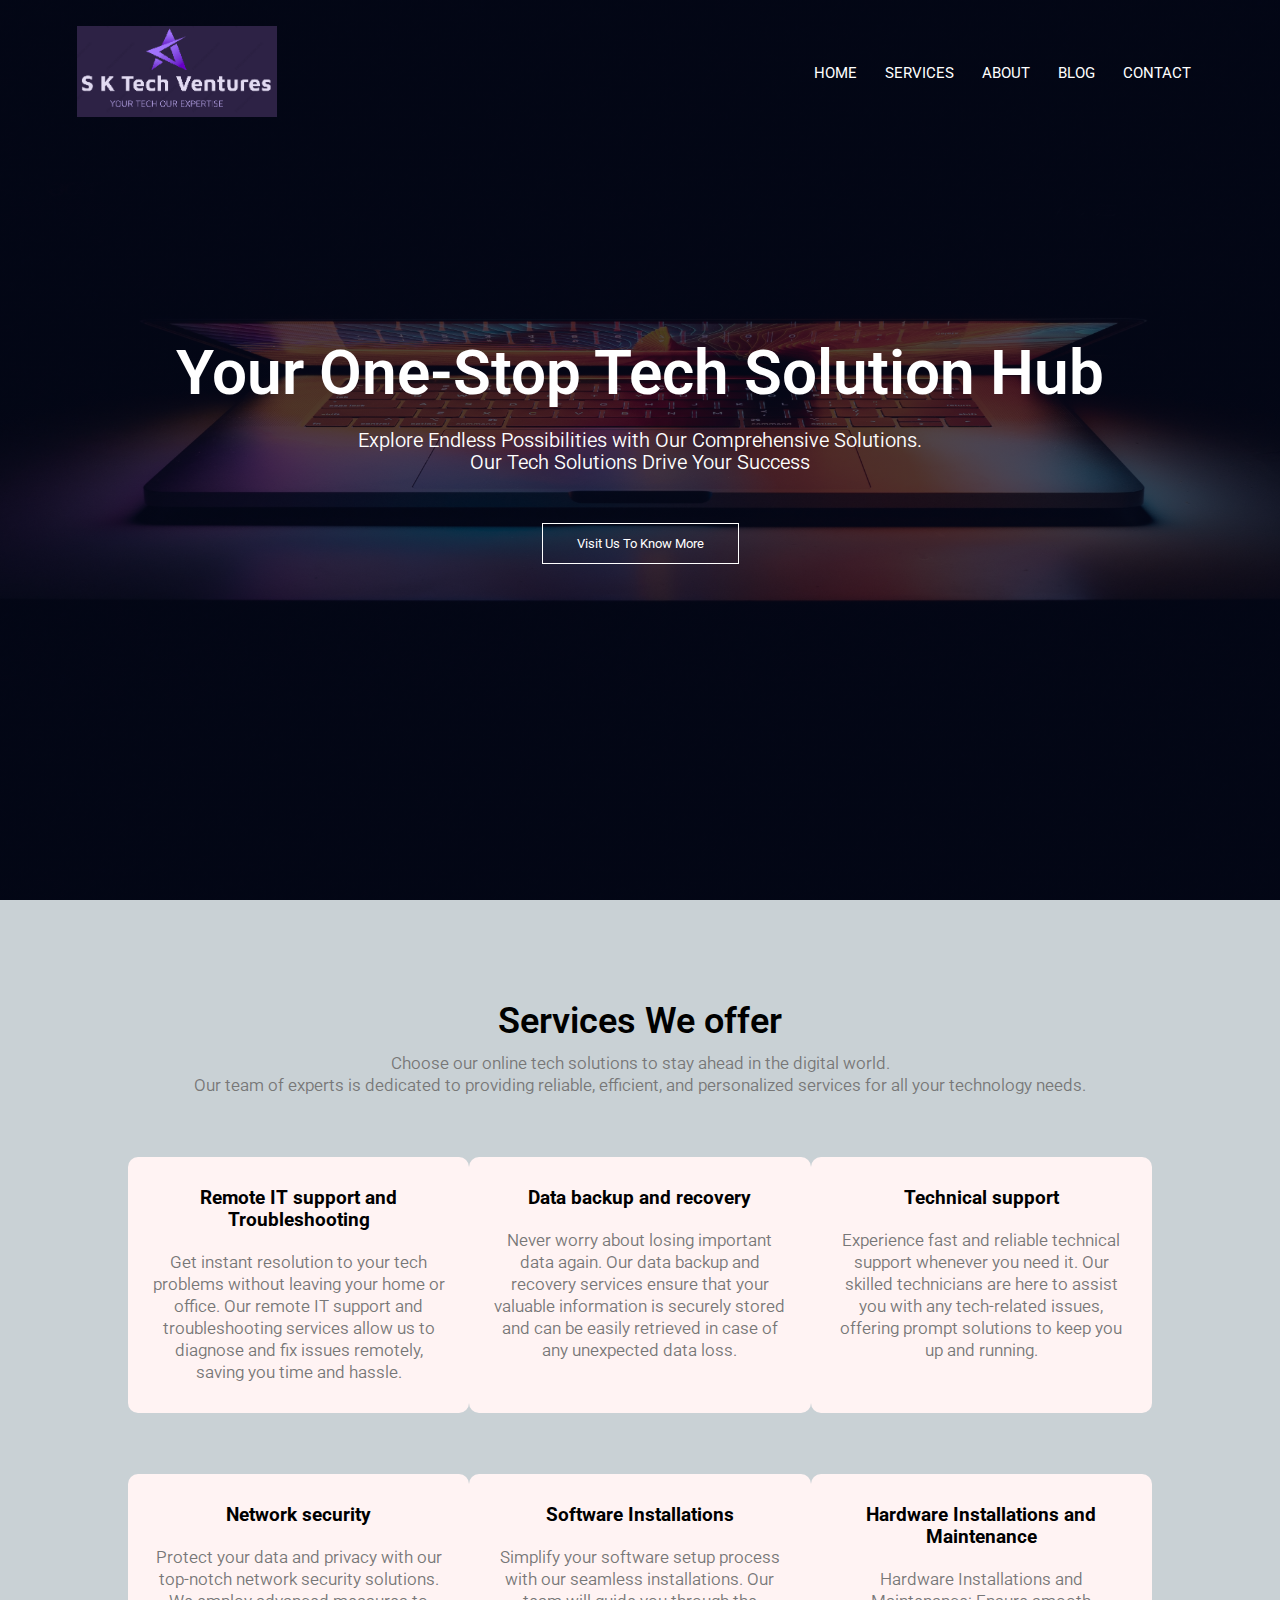
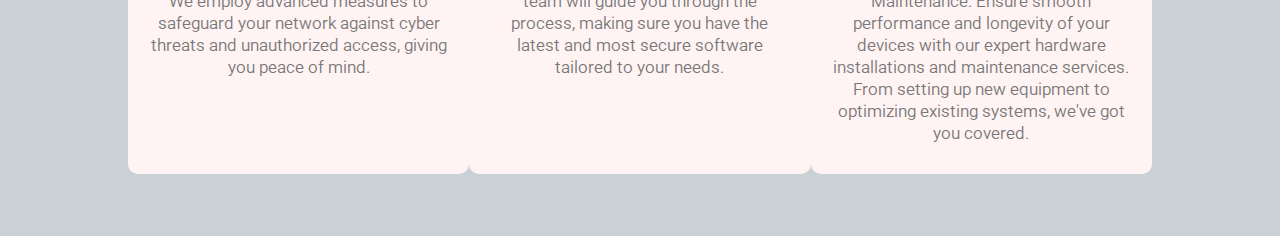
==== index.html @ fed95b03 "edited css" ====
<!DOCTYPE html>
<html lang="en">
<head>
    <meta charset="UTF-8">
    <meta name="viewport" content="width=device-width, initial-scale=1.0">
    <title>S K Tech Ventures</title>
    <link rel="stylesheet" href="style.css">
    <link rel="preconnect" href="https://fonts.googleapis.com">
    <link rel="preconnect" href="https://fonts.gstatic.com" crossorigin>
    <link href="https://fonts.googleapis.com/css2?family=Poppins:wght@100;200;300;600;700&display=swap" rel="stylesheet">
    <link rel="stylesheet" href="https://cdnjs.cloudflare.com/ajax/libs/font-awesome/6.0.0/css/all.min.css"
    integrity="sha512-9usAa10IRO0HhonpyAIVpjrylPvoDwiPUiKdWk5t3PyolY1cOd4DSE0Ga+ri4AuTroPR5aQvXU9xC6qOPnzFeg=="
    crossorigin="anonymous" referrerpolicy="no-referrer" />
    
    <link rel="preconnect" href="https://fonts.googleapis.com">
<link rel="preconnect" href="https://fonts.gstatic.com" crossorigin>
<link href="https://fonts.googleapis.com/css2?family=Poppins:wght@200;300;400;600;700&family=Roboto:wght@300;400;500;700&display=swap" rel="stylesheet">
</head>
<body>
    
<section class="header">
    <nav>
        <a href=""> <img src="images/sktechlog2.png" alt=""></a>
        <div class="nav-links" id="nav-link">
            <i class="fas fa-times" onclick="hideMenu()"></i>
            <ul>
                <li><a href="index.html">HOME</a></li>
                <li><a href="services.html">SERVICES</a></li>
                <li><a href="about.html">ABOUT</a></li>
                <li><a href="blog.html">BLOG</a></li>
                <li><a href="contact.html">CONTACT</a></li> 
            </ul> 
        </div>
        <i class="fas fa-bars" onclick="showMenu()"></i>
    </nav>
<div class="text-box">
    <h1>Your One-Stop Tech Solution Hub</h1>
    <p>Explore Endless Possibilities with Our Comprehensive Solutions.<br> Our Tech Solutions Drive Your Success
    </p>
    <a href="" class="hero-btn">Visit Us To Know More</a>
</div>
</section>
<!------Services-------->
<section class="services">
    <h1>Services We offer</h1>
    <p>Choose our online tech solutions to stay ahead in the digital world.<br> Our team of experts is dedicated to providing reliable, efficient, and personalized services for all your technology needs. </p>
    <div class="row">
        <div class="services-col">
            <h3>Remote IT support and Troubleshooting</h3>
          <p>Get instant resolution to your tech problems without leaving your home or office. Our remote IT support and troubleshooting services allow us to diagnose and fix issues remotely, saving you time and hassle.</p>
        </div>
        <div class="services-col">
        <h3>Data backup and recovery</h3>
          <p>Never worry about losing important data again. Our data backup and recovery services ensure that your valuable information is securely stored and can be easily retrieved in case of any unexpected data loss.</p>
        </div>
        <div class="services-col">
            <h3> Technical support</h3>
          <p>Experience fast and reliable technical support whenever you need it. Our skilled technicians are here to assist you with any tech-related issues, offering prompt solutions to keep you up and running.</p>
        </div>
    </div>
    <div class="row">
        <div class="services-col">
            <h3> Network security </h3>
          <p>Protect your data and privacy with our top-notch network security solutions. We employ advanced measures to safeguard your network against cyber threats and unauthorized access, giving you peace of mind.</p>
        </div>
        <div class="services-col">
            <h3>Software Installations</h3>
          <p>Simplify your software setup process with our seamless installations. Our team will guide you through the process, making sure you have the latest and most secure software tailored to your needs.</p>
        </div>
        <div class="services-col">
            <h3> Hardware Installations and Maintenance</h3>
          <p>Hardware Installations and Maintenance: Ensure smooth performance and longevity of your devices with our expert hardware installations and maintenance services. From setting up new equipment to optimizing existing systems, we've got you covered.</p>
        </div>
    </div>
 

</section>



<!---------------- script ----------->
 <script>
    var navLink = document.getElementById('nav-link'); // Update ID to "nav-link"
    function showMenu() {
        if (navLink) {
            navLink.style.right = "0";
        }
    }
    
    function hideMenu() {
        if (navLink) {
            navLink.style.right = "-200px";
        }
    }
</script>
</body>
</html>
---- style.css ----
* {
    margin: 0;
    padding: 0;
    font-family: 'Roboto', sans-serif;
}
.header{
    min-height: 100vh;
    width: 100%;
    background-image: linear-gradient(rgba(4, 9, 30, 0.7), rgba(4, 9, 30, 0.7)), url(images/banner.jpg);
    background-size: cover;
    background-position: center;
    position: relative;
}
nav {
    display: flex;
    padding: 2% 6%;
    justify-content: space-between;
    align-items: center;
}
nav img{
    width: 200px;
}
.nav-links{
    flex: 1;
    text-align: right;
}
.nav-links ul li{
list-style: none;
display: inline-block;
padding: 8px 12px;
position: relative;
}
.nav-links ul li a{
    color: #fff;
    text-decoration: none;
    font-size: 15px;
}
.nav-links ul li::after{
    content: '';
    width: 0%;
    height: 2px;
    background: #f44336;
    display: block;
    margin: auto;
    transition: 0.5s;
}
.nav-links ul li:hover::after{
    width: 100%;
}
.text-box {
    width: 90%;
    color: #fff;
    position: absolute;
    top: 50%;
    left: 50%;
    transform: translate(-50%, -50%);
    text-align: center;
}

.text-box h1 {
    font-size: 62px; /* Add 'size' after 'font' */
}

.text-box p {
    margin: 10px 0 40px;
    font-size: 20px;
    color: #fff;
}
.hero-btn{
    display: inline-block;
    text-decoration: none;
    color: #fff;
    position: relative;
    border: 1px solid #fff;
    padding: 12px 34px;
    font-size: 13px;
    background: transparent;
    cursor: pointer;
}
.hero-btn:hover{
    border: 1px solid #f44336;
    background: #f44336;
    transition: 1s;
}
nav .fas{
    display: none;
}
/* Normal styles for h1 (outside media query) */
.text-box h1 {
    font-size: 62px;
}

/* Media query for smaller screens */
@media (max-width: 700px) {
    /* Increase the specificity of the selector */
    .text-box h1 {
        font-size: 25px; /* Set the font size for smaller screens */
    }

    .nav-links ul li {
        display: block;
    }

    .nav-links {
        position: fixed;
        background: #f44336;
        height: 100vh;
        width: 200px;
        top: 0;
        right: -200px;
        text-align: left;
        z-index: 2;
        transition: 1s;
    }

    nav .fas {
        display: block;
        color: #fff;
        margin: 10px;
        font-size: 22px;
        cursor: pointer;
    }

    .nav-links ul {
        padding: 30px;
    }
}
/*----Services----*/
body {
    background-color: #C9D1D5;
    }
.services{
    width: 80%;
    margin:auto;
    text-align: center;
    padding-top: 100px;
 }
 h1{
    font-size: 36px;
    font-weight: 600;
}

p{
    color: #777;
    font-size: 17px;
    font-weight: 350;
    line-height: 22px;
    padding: 10px;
}
.row{
    margin-top: 5%;
    margin-bottom: 5%;
    display: flex;
    justify-content: space-between;
    /* justify-content: space-evenly; */
}
.services-col{
    flex-basis: 31%;
    background: #fff3f3;
    border-radius: 10px;
    margin-bottom: 10px;
    padding: 20px 12px;
    box-sizing: borderbox;
    transition: 0.5s;
    justify-content: space-between;
}
h3{
    text-align: center;
    font-weight: 700;
    margin: 10px 0;
}
.services-col:hover{
    box-shadow: 0 0 20px rgba(0,0,0,0.2);
}
@media(max-width: 700px){
    .row{
        flex-direction: column;
    }

}
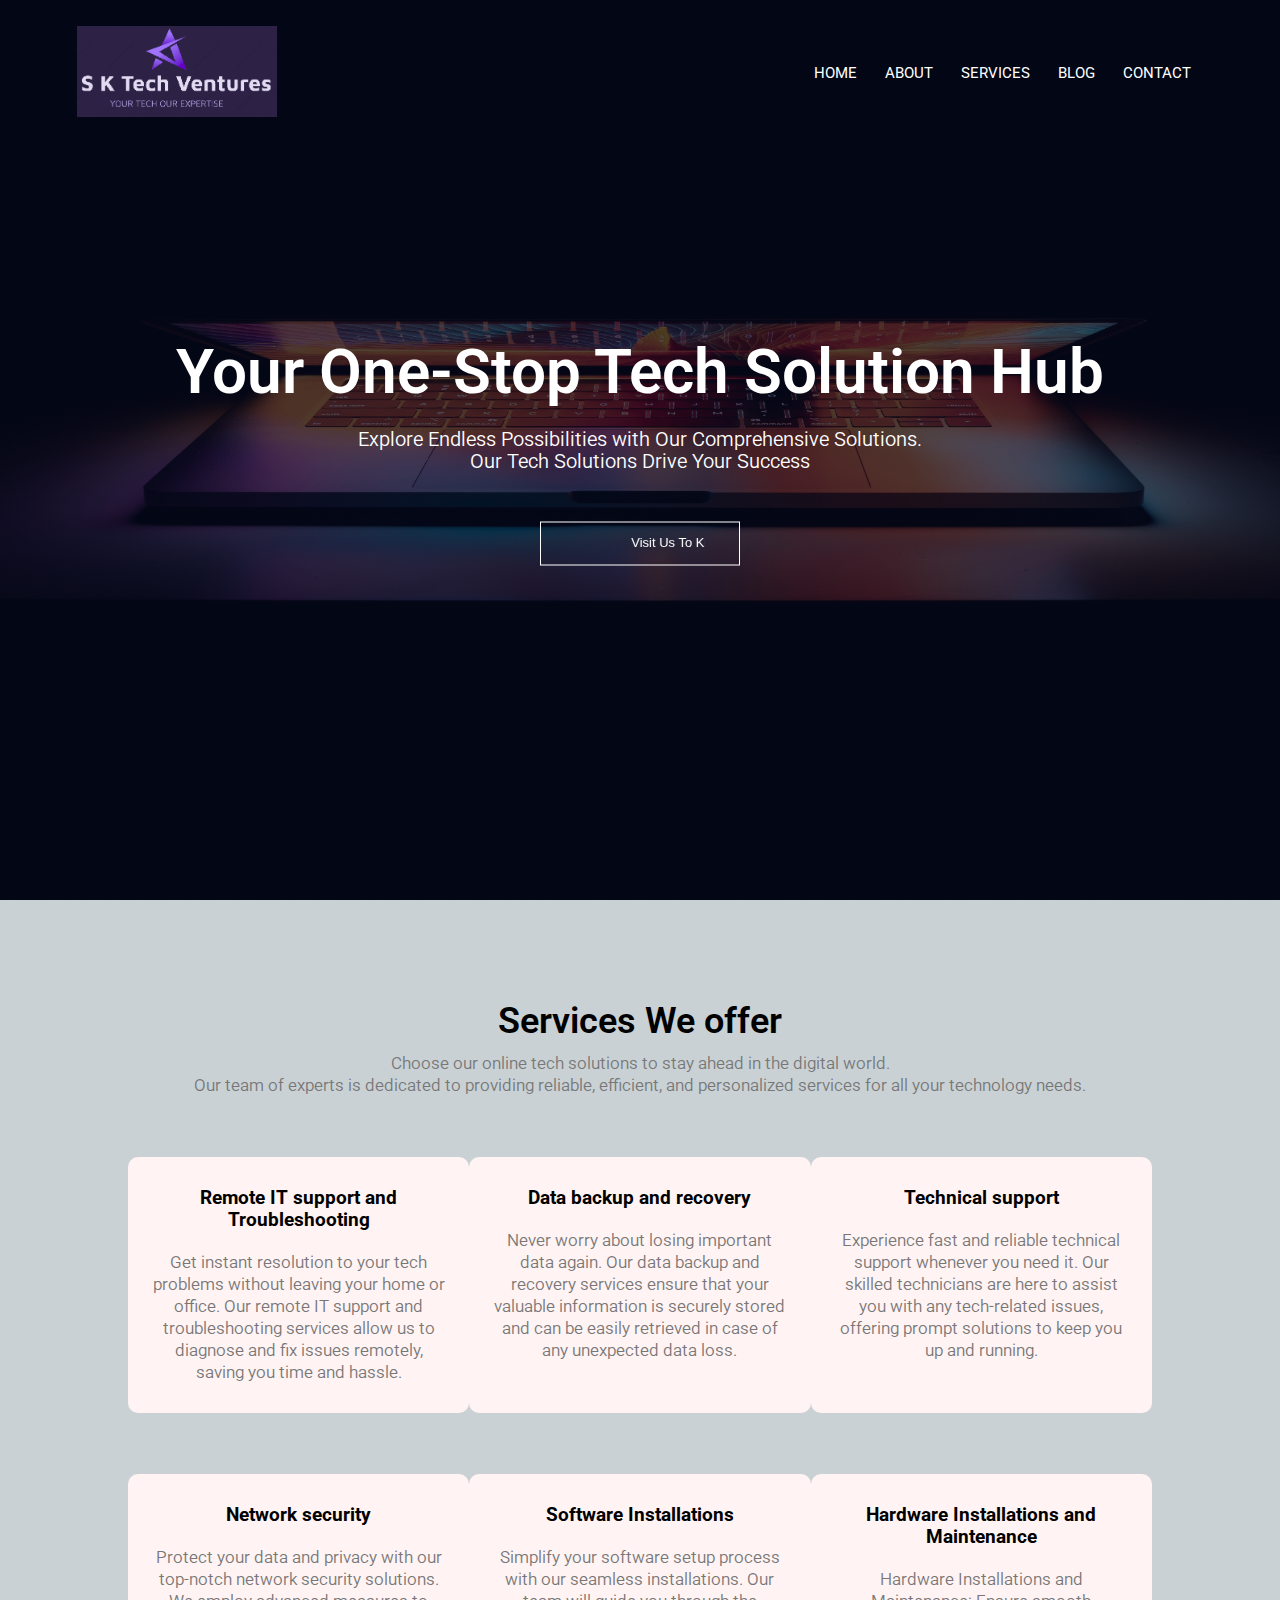
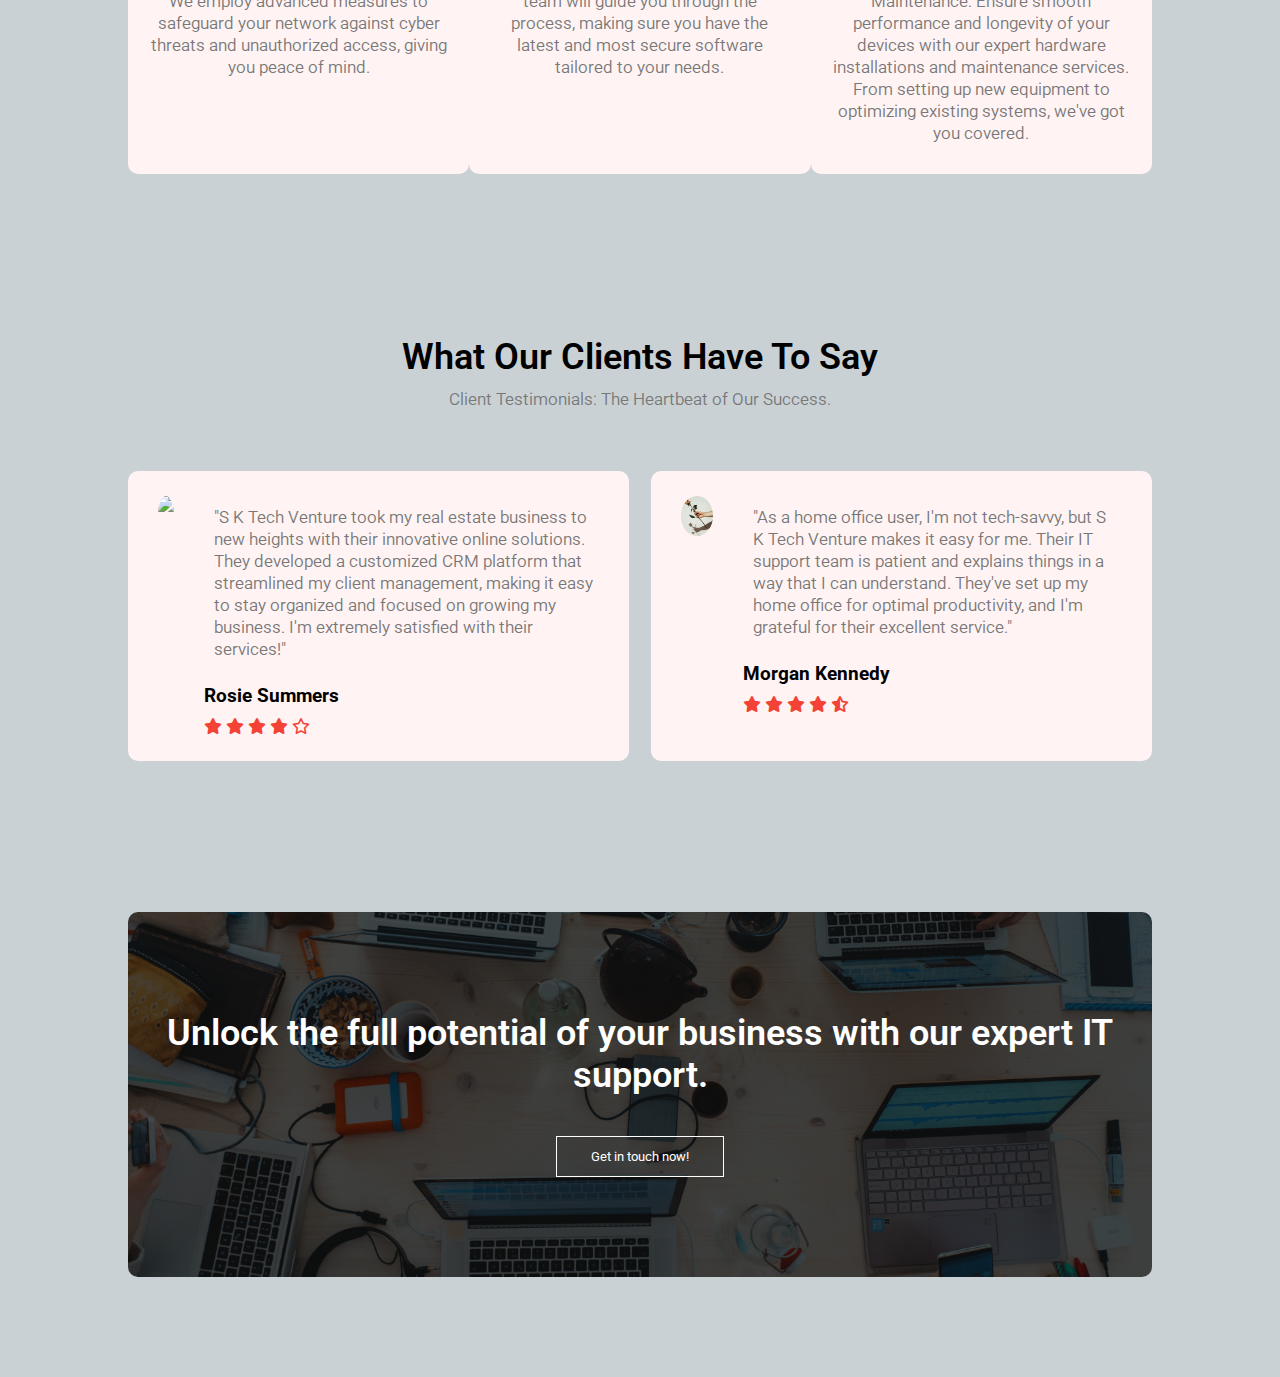
==== commit a7cd0433: "service updated" ====
--- a/index.html
+++ b/index.html
@@ -25,8 +25,8 @@
             <i class="fas fa-times" onclick="hideMenu()"></i>
             <ul>
                 <li><a href="index.html">HOME</a></li>
+                <li><a href="about.html">ABOUT</a></li>
                 <li><a href="services.html">SERVICES</a></li>
-                <li><a href="about.html">ABOUT</a></li>
                 <li><a href="blog.html">BLOG</a></li>
                 <li><a href="contact.html">CONTACT</a></li> 
             </ul> 
@@ -37,7 +37,7 @@
     <h1>Your One-Stop Tech Solution Hub</h1>
     <p>Explore Endless Possibilities with Our Comprehensive Solutions.<br> Our Tech Solutions Drive Your Success
     </p>
-    <a href="" class="hero-btn">Visit Us To Know More</a>
+    <a href="" class="hero-btn"><marquee class="blink">Visit Us To Know More</marquee></a>
 </div>
 </section>
 <!------Services-------->
@@ -76,6 +76,44 @@
 
 </section>
 
+<!------------ testimonials --------->
+<section class="testimonials">
+    <h1>What Our Clients Have To Say</h1>
+    <p>Client Testimonials: The Heartbeat of Our Success.</p>
+
+    <div class="row">
+        <div class="testimonial-col">
+            <img src="images/user1.jpg">
+            <div>
+                <p>"S K Tech Venture took my real estate business to new heights with their innovative online solutions. They developed a customized CRM platform that streamlined my client management, making it easy to stay organized and focused on growing my business. I'm extremely satisfied with their services!"</p>
+                <h3>Rosie Summers</h3>
+                <i class="fa-solid fa-star"></i>
+                <i class="fa-solid fa-star"></i>
+                <i class="fa-solid fa-star"></i>
+                <i class="fa-solid fa-star"></i>
+                <i class="fa-regular fa-star"></i>
+            </div>
+        </div>
+        <div class="testimonial-col">
+            <img src="images/user2.jpg">
+            <div>
+                <p>"As a home office user, I'm not tech-savvy, but S K Tech Venture makes it easy for me. Their IT support team is patient and explains things in a way that I can understand. They've set up my home office for optimal productivity, and I'm grateful for their excellent service."</p>
+                <h3>Morgan Kennedy</h3>
+                <i class="fa-solid fa-star"></i>
+                <i class="fa-solid fa-star"></i>
+                <i class="fa-solid fa-star"></i>
+                <i class="fa-solid fa-star"></i>
+                <i class="fa-solid fa-star-half-stroke"></i>
+            </div>
+        </div>
+    </div>
+</section>
+<!-------- call to action ----->
+
+<section class="cta">
+    <h1>Unlock the full potential of your business with our expert IT support.</h1>
+    <a href="" class="hero-btn">Get in touch now!</a>
+</section>
 
 
 <!---------------- script ----------->
--- a/style.css
+++ b/style.css
@@ -66,6 +66,16 @@
     font-size: 20px;
     color: #fff;
 }
+.blink {
+            animation: blinker 1.5s linear infinite;
+            color: #fff;
+            font-family: sans-serif;
+            }
+            @keyframes blinker {
+                50% {
+                    opacity: 0;
+                }
+            }
 .hero-btn{
     display: inline-block;
     text-decoration: none;
@@ -179,13 +189,66 @@
 
 }
 
-
-
-
-
-
-
-
-
-
-
+/*-------- testimonials -------*/
+
+.testimonials{
+    width: 80%;
+    margin: auto;
+    padding-top: 100px;
+    text-align: center;
+}
+.testimonial-col{
+    flex-basis: 44%;
+    border-radius: 10px;
+    margin-bottom: 5%;
+    text-align: left;
+    background: #fff3f3;
+    padding: 25px;
+    cursor: pointer;
+    display: flex;
+}
+.testimonial-col img{
+    height: 40px;
+    margin-left: 5px;
+    margin-right: 30px;
+    border-radius: 50%;
+}
+.testimonial-col h3{
+    margin-top: 15px;
+    text-align: left;
+}
+.testimonial-col .fa-solid{
+    color: #f44336;
+}
+.testimonial-col .fa-regular{
+    color: #f44336;
+}
+@media(max-width:700px){
+    .testimonial-col img{
+        margin-left: 0px;
+        margin-right: 15px;
+    }
+}
+.cta{
+    margin: 100px auto;
+    width: 80%;
+    background-image: linear-gradient(rgba(0, 0, 0, 0.7),rgba(0, 0, 0, 0.7)),url(images/banner2.jpg);
+    background-position: center;
+    background-size: cover;
+    border-radius: 10px;
+    text-align: center;
+    padding: 100px 0;
+}
+.cta h1{
+    color: #fff;
+    margin-bottom: 40px;
+    padding: 0;
+}
+@media(max-width:700px){
+    .cta h1{
+        font-size: 24px;
+    }
+}
+
+
+
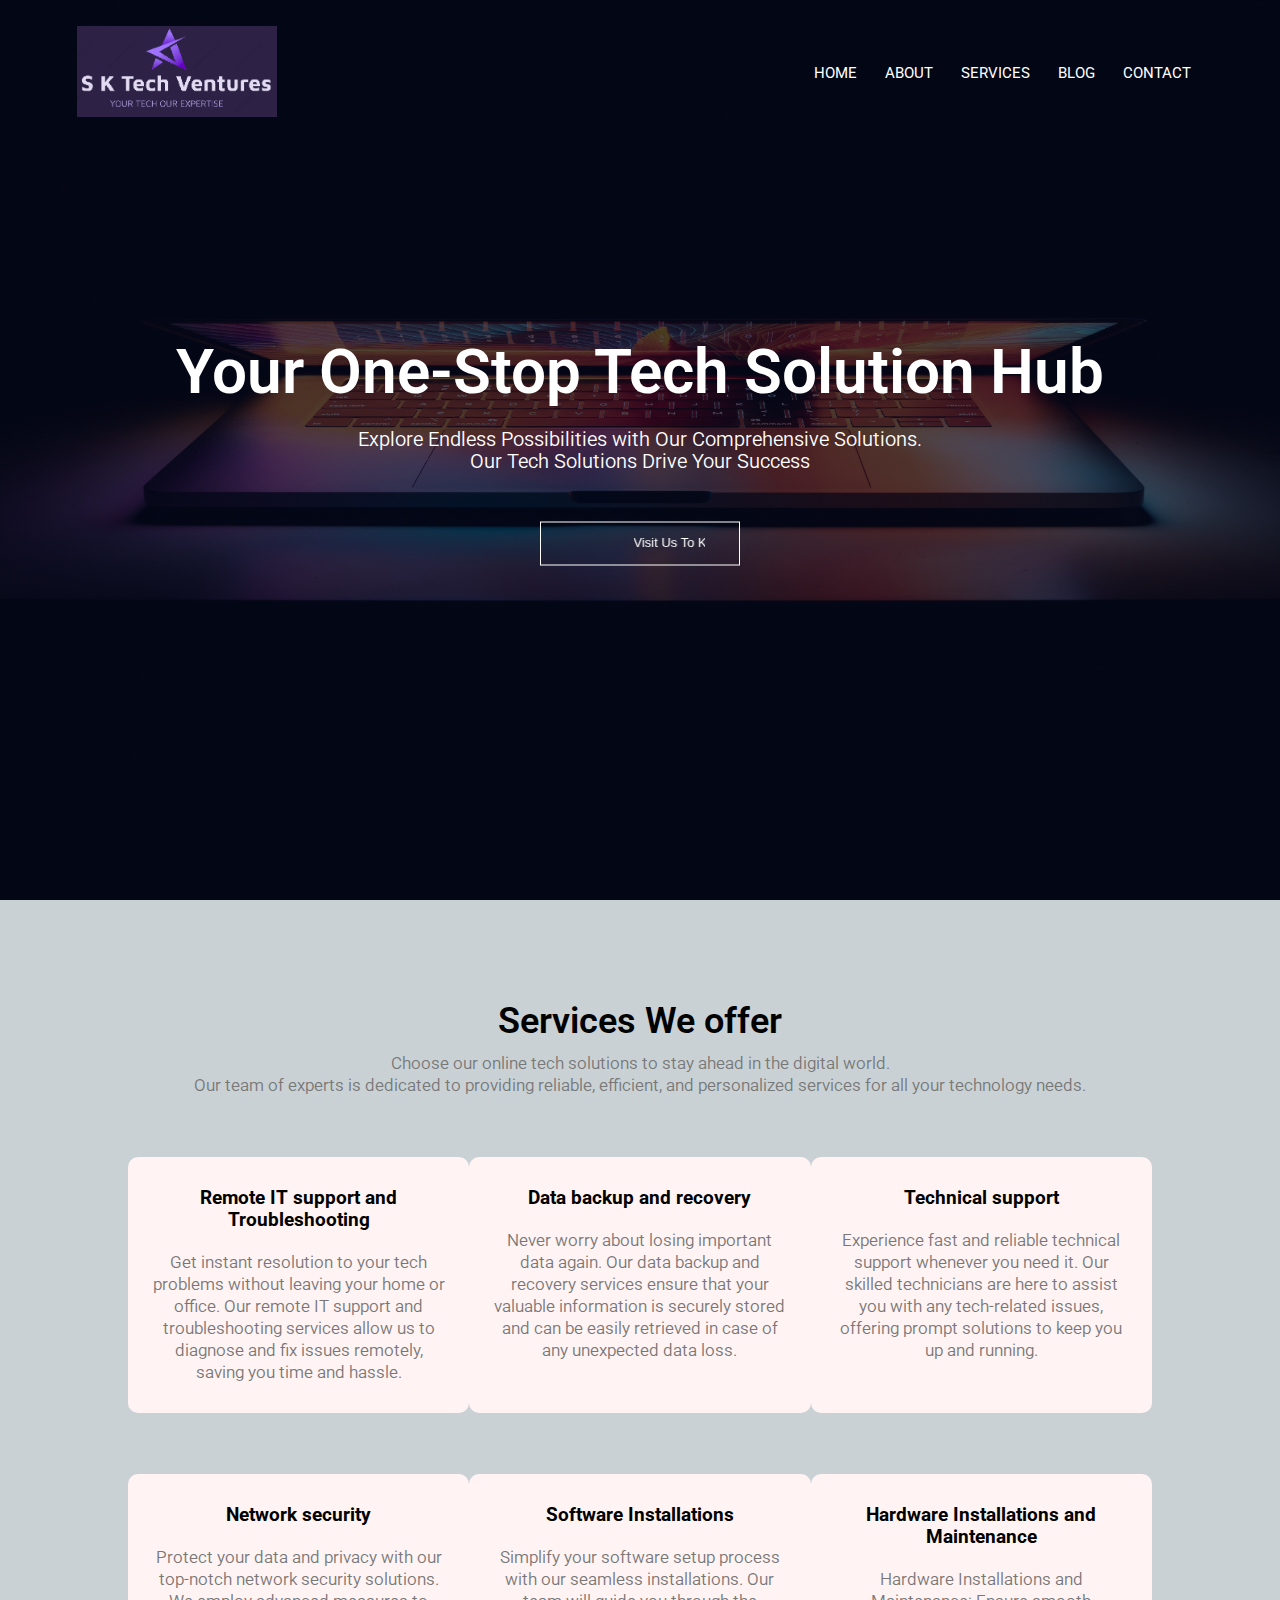
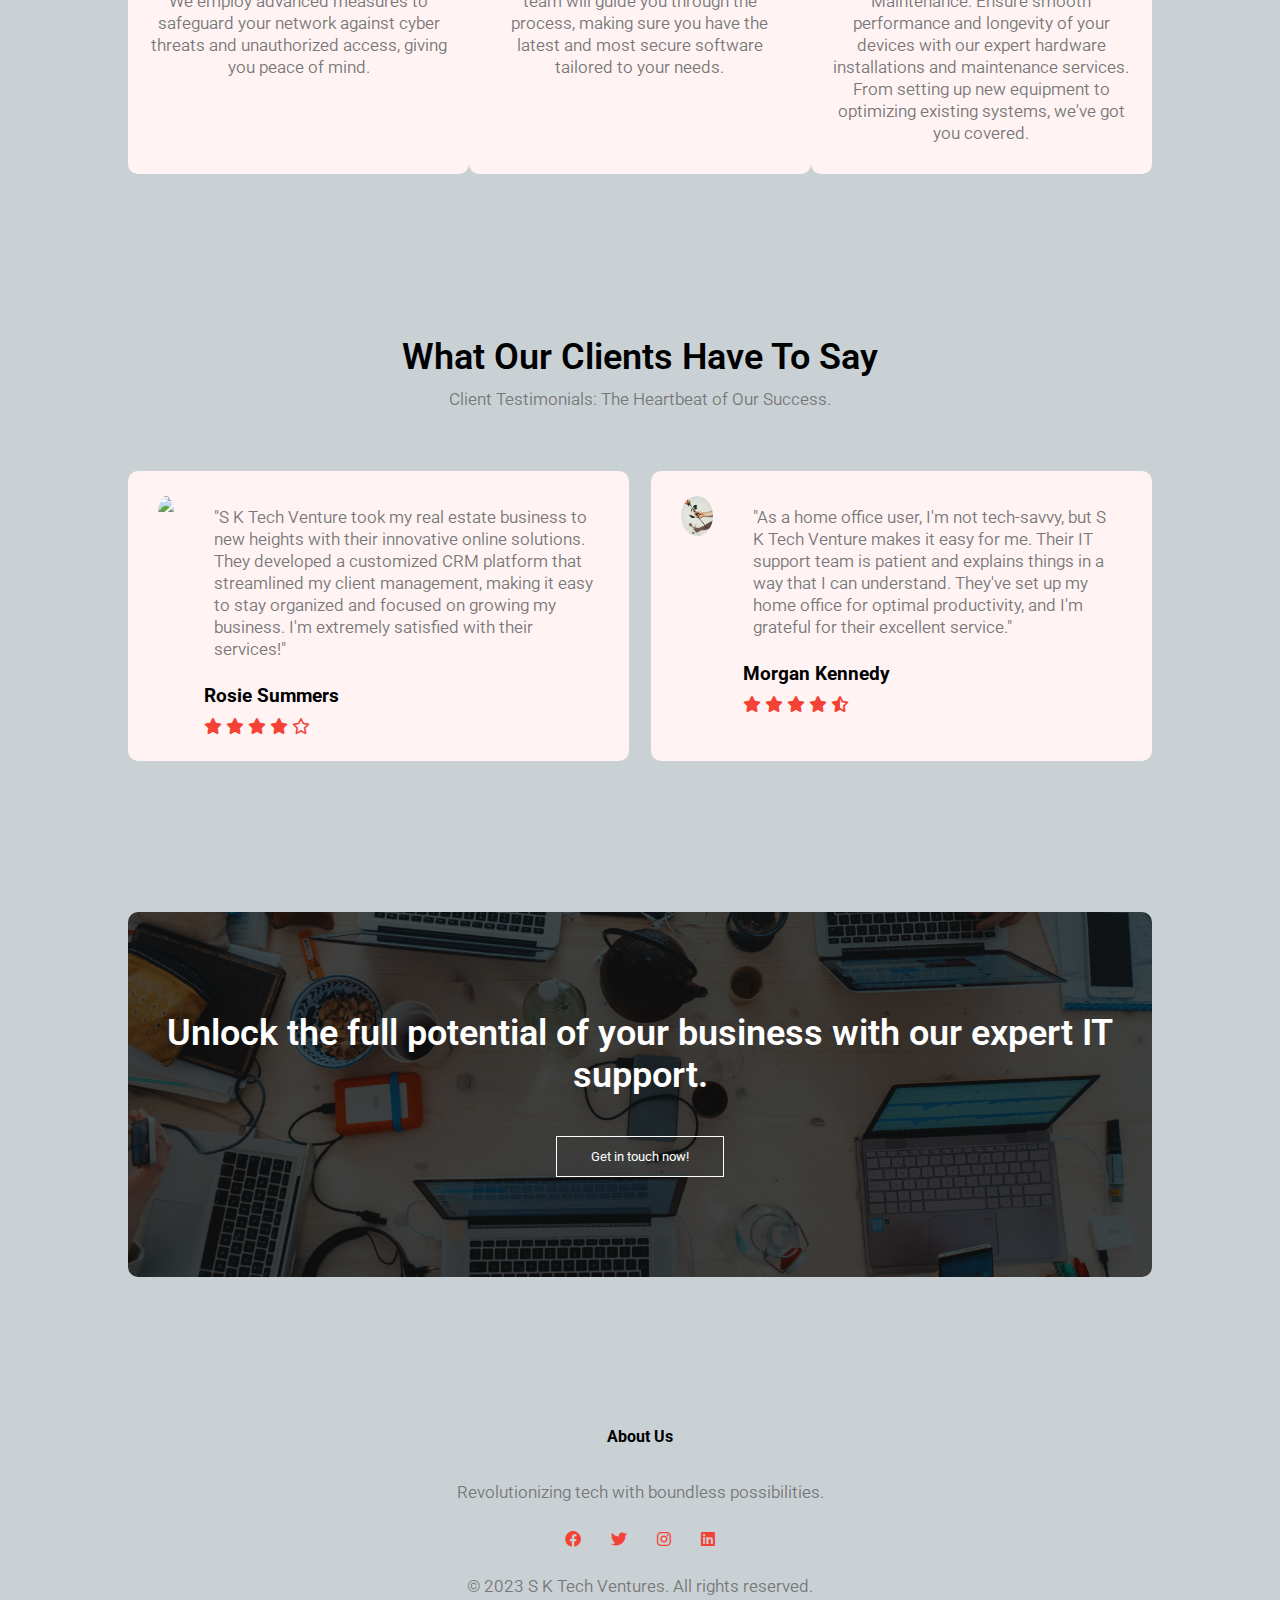
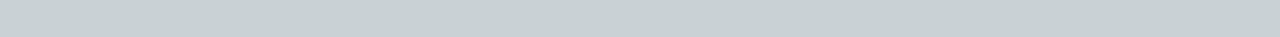
==== commit c4831d36: "edited html" ====
--- a/index.html
+++ b/index.html
@@ -115,7 +115,19 @@
     <a href="" class="hero-btn">Get in touch now!</a>
 </section>
 
+<!---------- footer--------- -->
 
+<section class="footer">
+    <h4>About Us</h4>
+    <p>Revolutionizing tech with boundless possibilities.</p>
+    <div class="icons">
+        <i class="fa-brands fa-facebook"></i>
+        <i class="fa-brands fa-twitter"></i>
+        <i class="fa-brands fa-instagram"></i>
+        <i class="fa-brands fa-linkedin"></i>
+    </div> 
+    <p>&copy; 2023 S K Tech Ventures. All rights reserved.</p>
+</section>
 <!---------------- script ----------->
  <script>
     var navLink = document.getElementById('nav-link'); // Update ID to "nav-link"
--- a/style.css
+++ b/style.css
@@ -250,5 +250,24 @@
     }
 }
 
-
-
+/*----- footer ----  */
+
+.footer{
+    width: 100%;
+    text-align: center;
+    padding: 30px 0;
+}
+.footer h4{
+    margin-bottom: 25px;
+    margin-top: 20px;
+    font-weight: 700;
+}
+.icons .fa-brands{
+    color: #f44336;
+    margin: 0 13px;
+    cursor: pointer;
+    padding: 18px 0;
+}
+.fa-heart{
+    color: #f44336;
+}
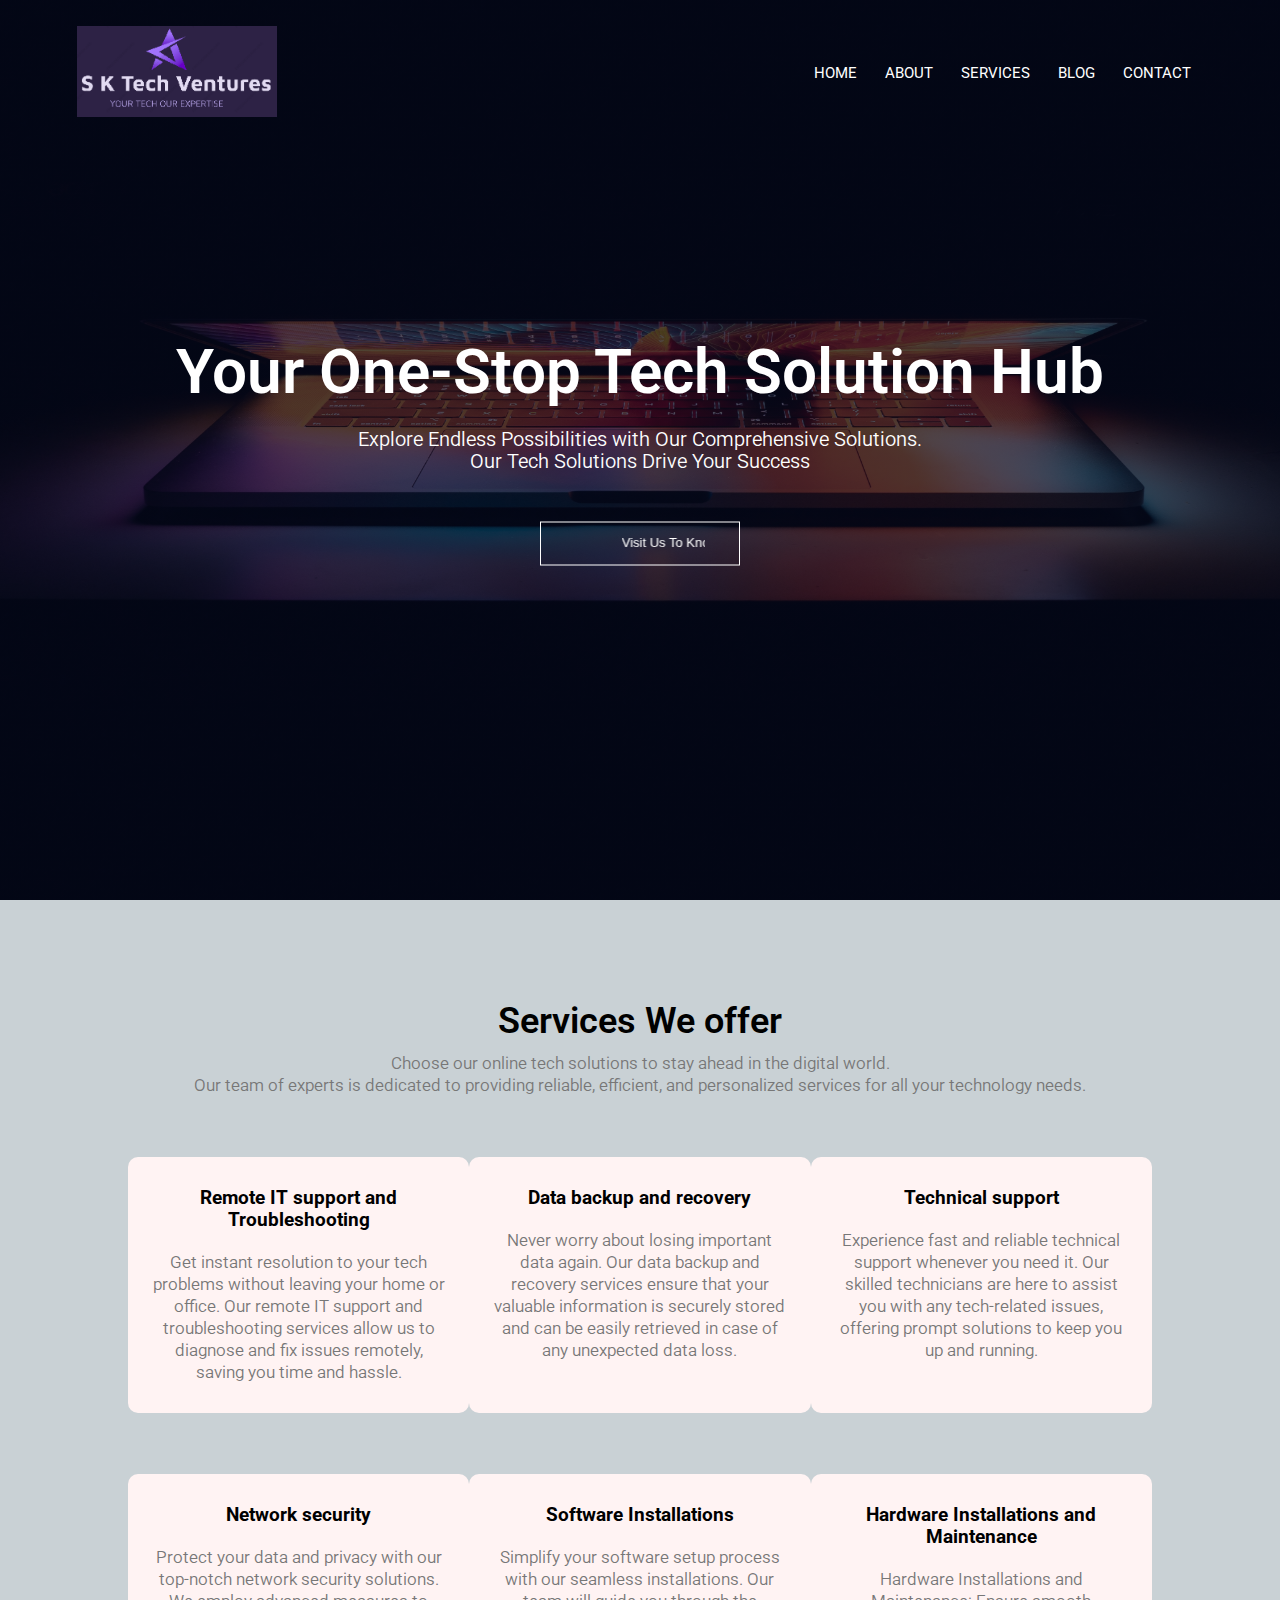
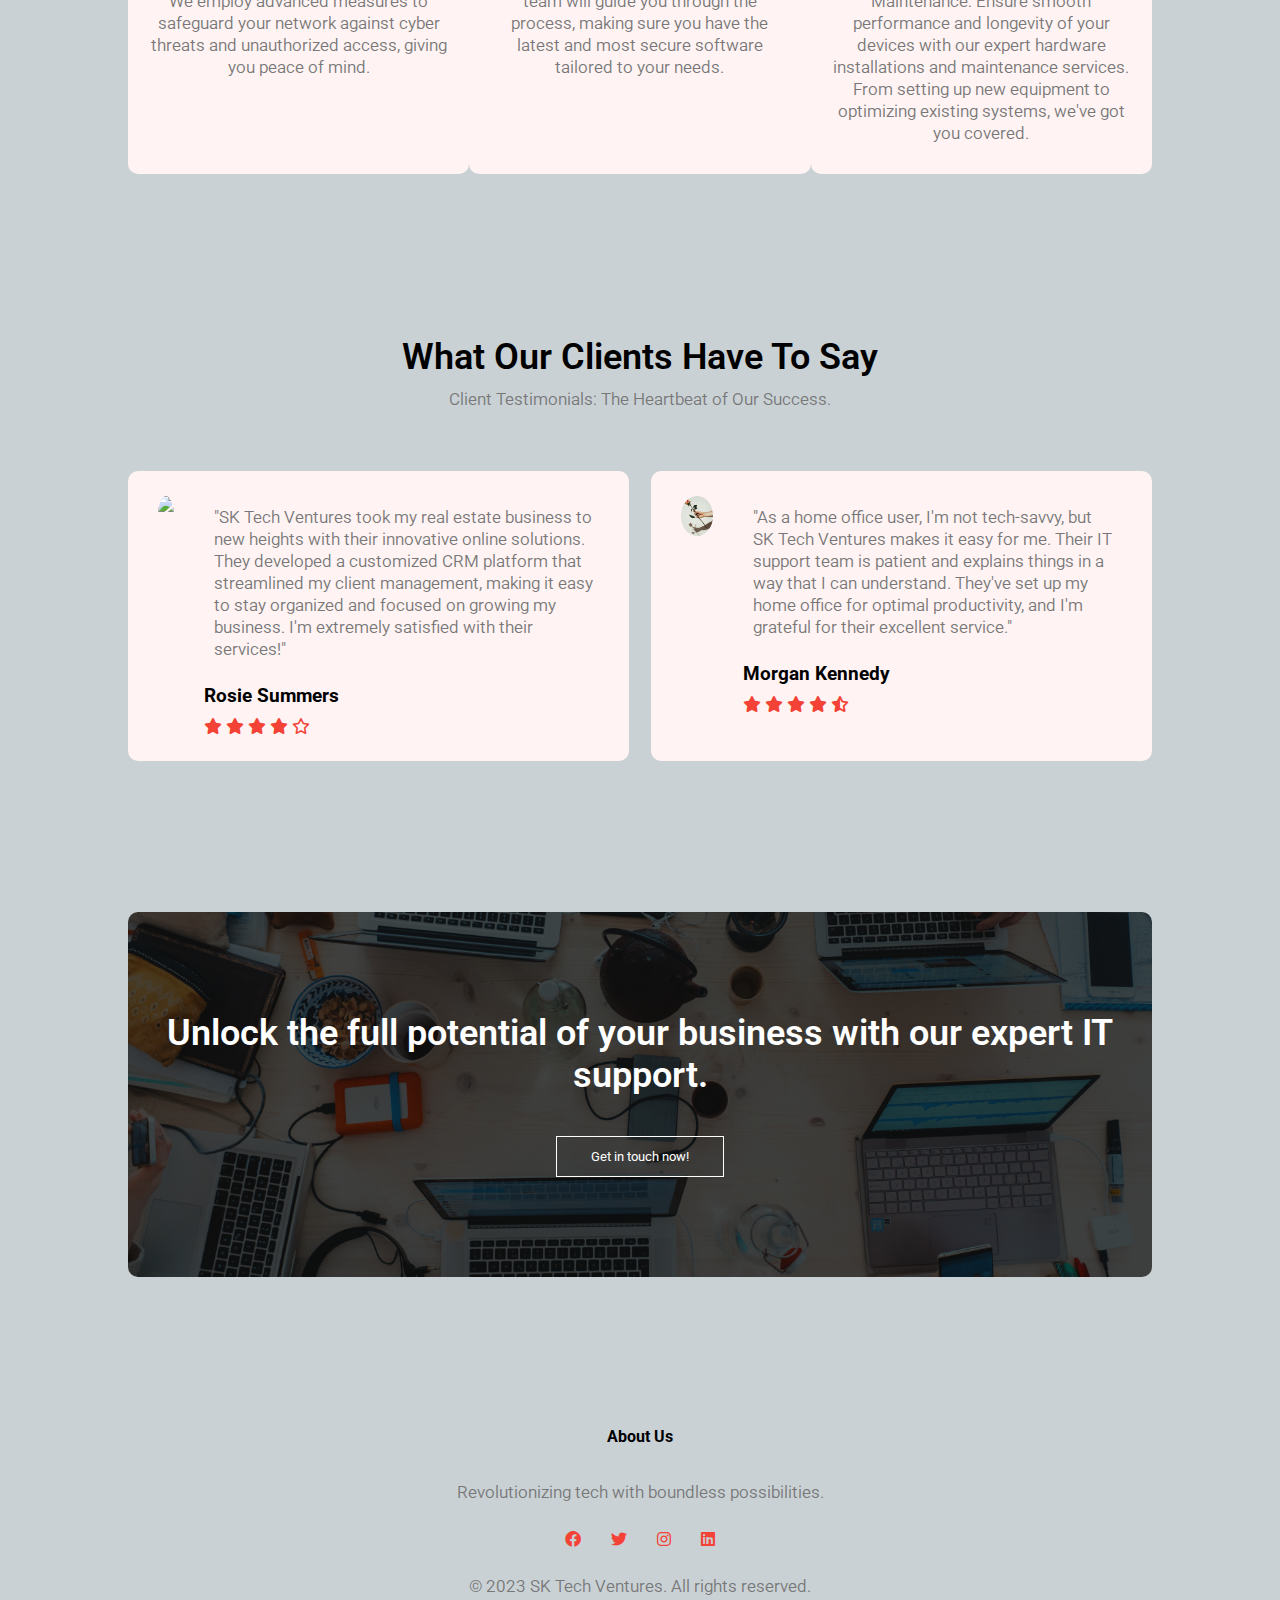
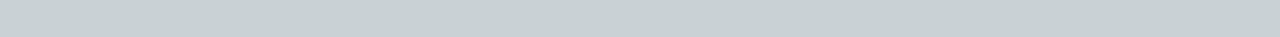
==== commit 826fce32: "updated Css" ====
--- a/index.html
+++ b/index.html
@@ -3,7 +3,7 @@
 <head>
     <meta charset="UTF-8">
     <meta name="viewport" content="width=device-width, initial-scale=1.0">
-    <title>S K Tech Ventures</title>
+    <title>SK Tech Ventures</title>
     <link rel="stylesheet" href="style.css">
     <link rel="preconnect" href="https://fonts.googleapis.com">
     <link rel="preconnect" href="https://fonts.gstatic.com" crossorigin>
@@ -85,7 +85,7 @@
         <div class="testimonial-col">
             <img src="images/user1.jpg">
             <div>
-                <p>"S K Tech Venture took my real estate business to new heights with their innovative online solutions. They developed a customized CRM platform that streamlined my client management, making it easy to stay organized and focused on growing my business. I'm extremely satisfied with their services!"</p>
+                <p>"SK Tech Ventures took my real estate business to new heights with their innovative online solutions. They developed a customized CRM platform that streamlined my client management, making it easy to stay organized and focused on growing my business. I'm extremely satisfied with their services!"</p>
                 <h3>Rosie Summers</h3>
                 <i class="fa-solid fa-star"></i>
                 <i class="fa-solid fa-star"></i>
@@ -97,7 +97,7 @@
         <div class="testimonial-col">
             <img src="images/user2.jpg">
             <div>
-                <p>"As a home office user, I'm not tech-savvy, but S K Tech Venture makes it easy for me. Their IT support team is patient and explains things in a way that I can understand. They've set up my home office for optimal productivity, and I'm grateful for their excellent service."</p>
+                <p>"As a home office user, I'm not tech-savvy, but SK Tech Ventures makes it easy for me. Their IT support team is patient and explains things in a way that I can understand. They've set up my home office for optimal productivity, and I'm grateful for their excellent service."</p>
                 <h3>Morgan Kennedy</h3>
                 <i class="fa-solid fa-star"></i>
                 <i class="fa-solid fa-star"></i>
@@ -114,9 +114,7 @@
     <h1>Unlock the full potential of your business with our expert IT support.</h1>
     <a href="" class="hero-btn">Get in touch now!</a>
 </section>
-
-<!---------- footer--------- -->
-
+<!----------------------footer section------------------------------->
 <section class="footer">
     <h4>About Us</h4>
     <p>Revolutionizing tech with boundless possibilities.</p>
@@ -126,7 +124,7 @@
         <i class="fa-brands fa-instagram"></i>
         <i class="fa-brands fa-linkedin"></i>
     </div> 
-    <p>&copy; 2023 S K Tech Ventures. All rights reserved.</p>
+    <p>&copy; 2023 SK Tech Ventures. All rights reserved.</p>
 </section>
 <!---------------- script ----------->
  <script>
--- a/style.css
+++ b/style.css
@@ -271,3 +271,49 @@
 .fa-heart{
     color: #f44336;
 }
+/*----------------------------about us page-------------------------------*/
+.sub-header{
+    height: 50vh;
+    width: 100%;
+    background-image: linear-gradient(rgba(4,9,30,0.7),rgba(4,9,30,0.7)), url(images/banner.jpg);
+    background-position: center;
+    background-size: cover;
+    text-align: center;
+    color: #fff;
+
+}
+.sub-header h1{
+    margin-top: 100px;
+}
+.about-us{
+    width: 80%;
+    margin: auto;
+    padding-top: 80px;
+    padding-bottom: 50px;
+}
+.about-col{
+    flex-basis: 48%;
+    padding: 30px 2px;
+}
+.about-col img{
+    width: 100%;
+}
+.about-col h1{
+    padding-top: 0;
+
+}
+.about-col p{
+    padding: 15px 0 25px;
+    font-size: 18px;
+    font-weight: 350;
+
+}
+.red-btn{
+    border: 1px solid #f44336;
+    background: transparent;
+    color: #f44336;
+
+}
+.red-btn:hover{
+    color: #fff;
+}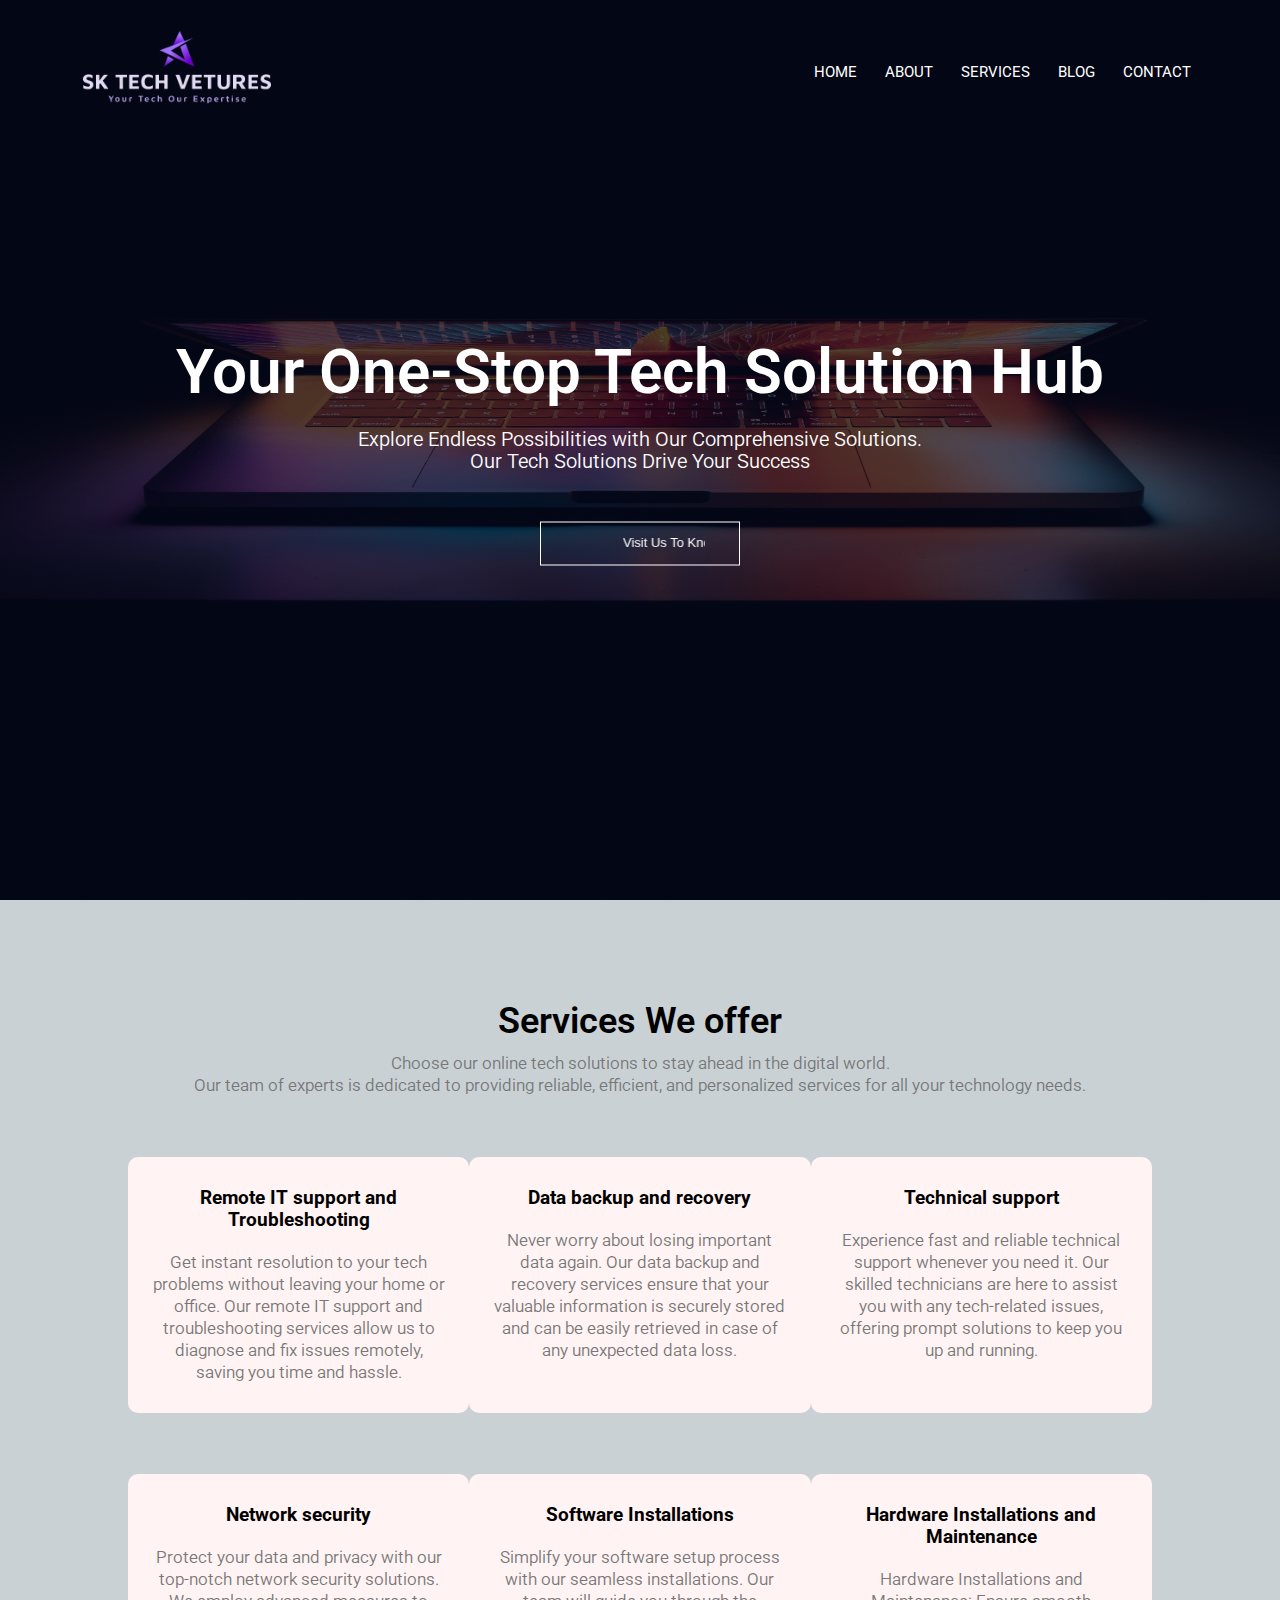
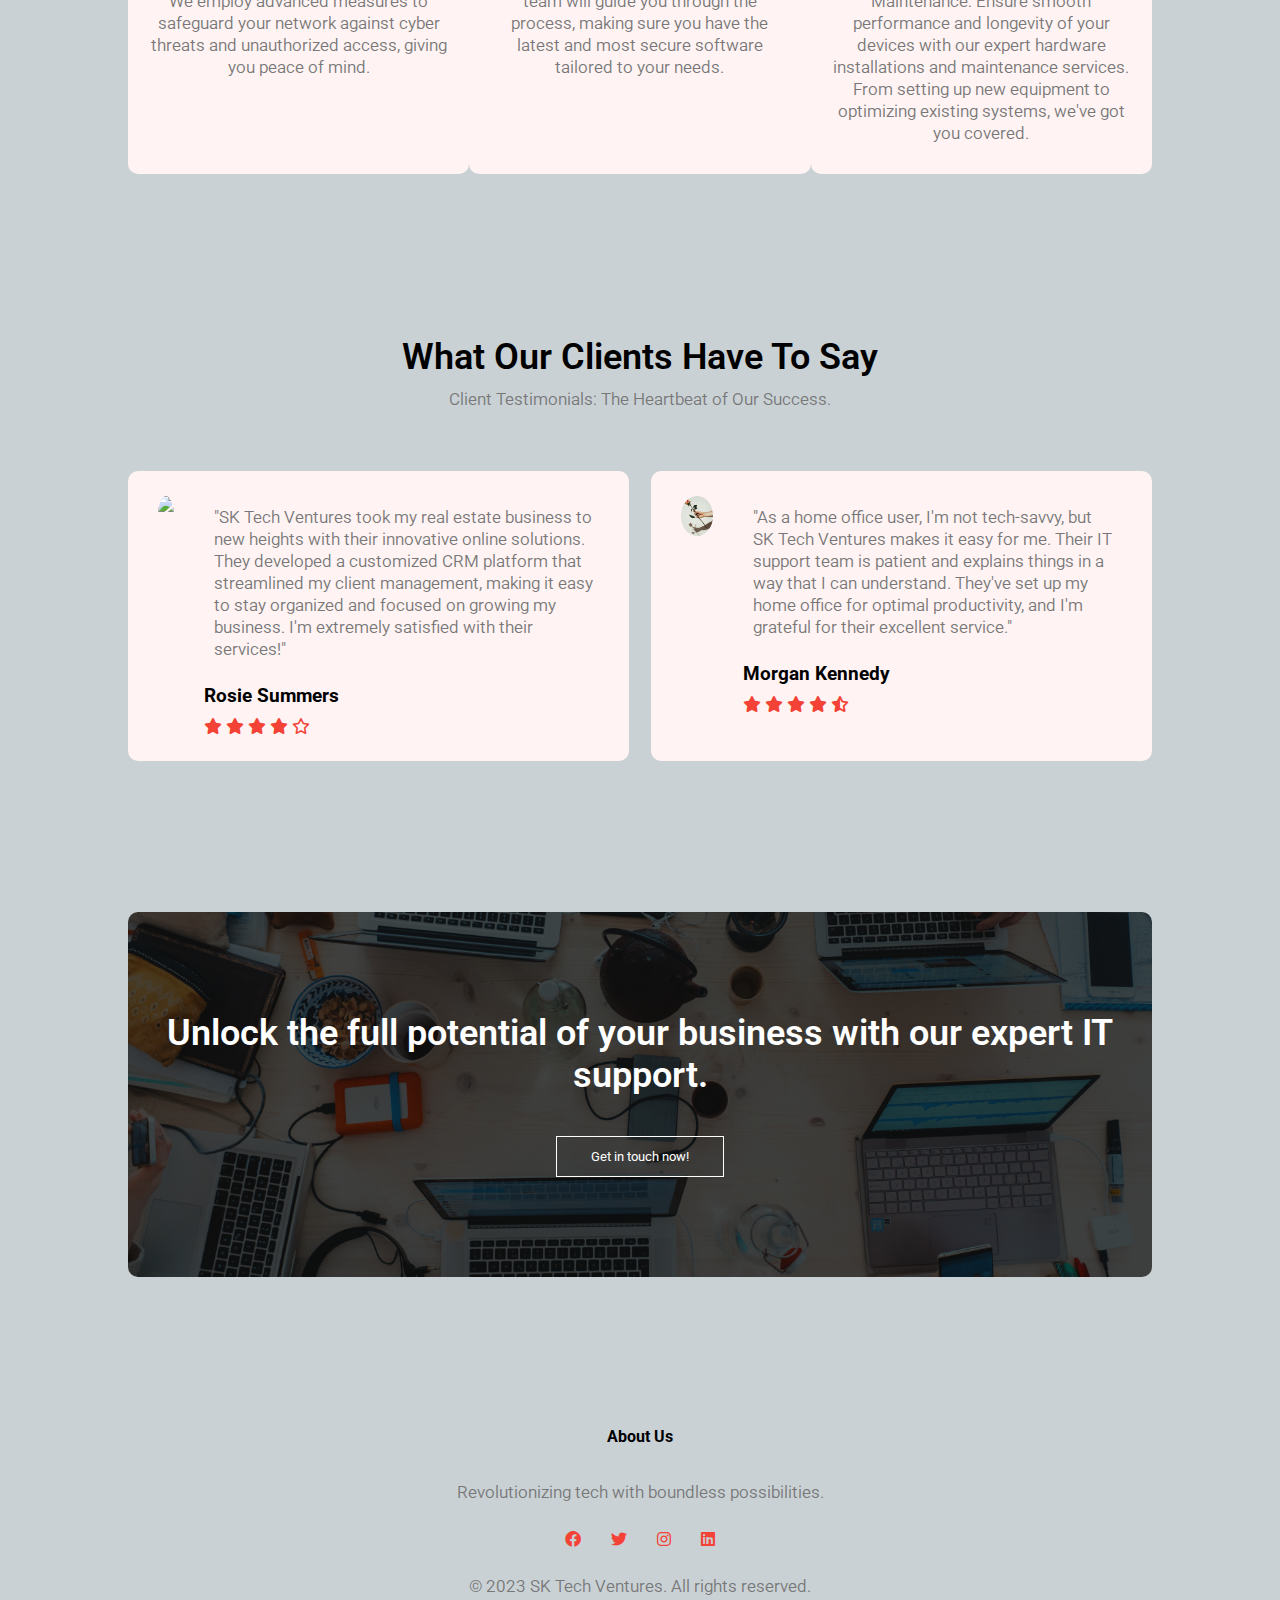
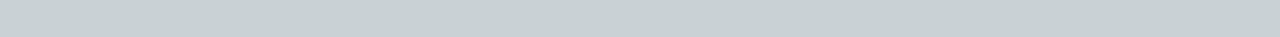
==== commit 841e672a: "refactored" ====
--- a/index.html
+++ b/index.html
@@ -4,6 +4,7 @@
     <meta charset="UTF-8">
     <meta name="viewport" content="width=device-width, initial-scale=1.0">
     <title>SK Tech Ventures</title>
+    <link rel="icon" type="image/x-icon" href="images/favicon_io/favicon.ico">
     <link rel="stylesheet" href="style.css">
     <link rel="preconnect" href="https://fonts.googleapis.com">
     <link rel="preconnect" href="https://fonts.gstatic.com" crossorigin>
@@ -20,7 +21,7 @@
     
 <section class="header">
     <nav>
-        <a href=""> <img src="images/sktechlog2.png" alt=""></a>
+        <a href=""> <img src="images/logo.png"" alt=""></a>
         <div class="nav-links" id="nav-link">
             <i class="fas fa-times" onclick="hideMenu()"></i>
             <ul>
--- a/style.css
+++ b/style.css
@@ -162,8 +162,8 @@
     margin-bottom: 5%;
     display: flex;
     justify-content: space-between;
-    /* justify-content: space-evenly; */
-}
+}
+
 .services-col{
     flex-basis: 31%;
     background: #fff3f3;
@@ -179,6 +179,7 @@
     font-weight: 700;
     margin: 10px 0;
 }
+
 .services-col:hover{
     box-shadow: 0 0 20px rgba(0,0,0,0.2);
 }
@@ -186,7 +187,6 @@
     .row{
         flex-direction: column;
     }
-
 }
 
 /*-------- testimonials -------*/
@@ -299,13 +299,22 @@
     width: 100%;
 }
 .about-col h1{
+    padding: 15px 0 25px;
+    color: black;
+
+}
+.about-col h5{
     padding-top: 0;
+    font-size: 18px;
+    font-weight: 700;
+    color: #454545;
 
 }
 .about-col p{
     padding: 15px 0 25px;
     font-size: 18px;
-    font-weight: 350;
+    font-weight: 700;
+    color: #454545;
 
 }
 .red-btn{
@@ -316,4 +325,86 @@
 }
 .red-btn:hover{
     color: #fff;
-}+}
+@media(max-width: 700px){
+    .about-col p{
+        padding: 15px 0 25px;
+        font-size: 16px;
+        font-weight: 450;
+        color: #454545;
+        }
+    .about-col h1{
+        padding: 5px 0 20px;
+        color: black;
+        font-size: 18;
+        font-weight: 400;
+        }
+}
+/* ------- services pages --------*/
+.service-container {
+    display: flex;
+    flex-wrap: wrap; 
+    justify-content: space-between; 
+    padding: 20px; /* Add padding around the service items */
+}
+
+/* Styling for each service column */
+.service-col {
+    flex: 0 0 calc(33.33% - 20px); /* Adjust width for three columns with spacing */
+    margin-bottom: 20px; 
+}
+@media (max-width: 700px) {
+    .service-col {
+        flex: 0 0 100%; 
+    }
+}
+.service h1 {
+    color: black;
+}
+
+.service-col h3 {
+    text-align: left;
+    font-weight: 700;
+    margin: 10px 0;
+    padding: 18px;
+    color: black;
+}
+
+.service-col ul {
+    text-align: left;
+    padding: 18px;
+}
+
+.service-col li {
+    color: #454545;
+}
+
+.row1 {
+    margin-top: 5%;
+    margin-bottom: 5%;
+    margin: auto;
+    display: flex;
+    justify-content: space-between;
+    display: grid;
+    grid-template-columns: repeat(3, 1fr);
+    gap: 20px;
+}
+
+/* Media query for screens up to 700px */
+@media (max-width: 700px) {
+    .row1 {
+        flex-direction: column;
+        display: grid;
+        grid-template-columns: repeat(1, 1fr);
+    }
+    
+    /* Hide the navigation links by default for smaller screens */
+    .nav-links {
+        right: -200px;
+    }
+    
+    /* Show the navigation links when the menu icon is clicked */
+    .nav-links.show {
+        right: 0;
+    }
+}
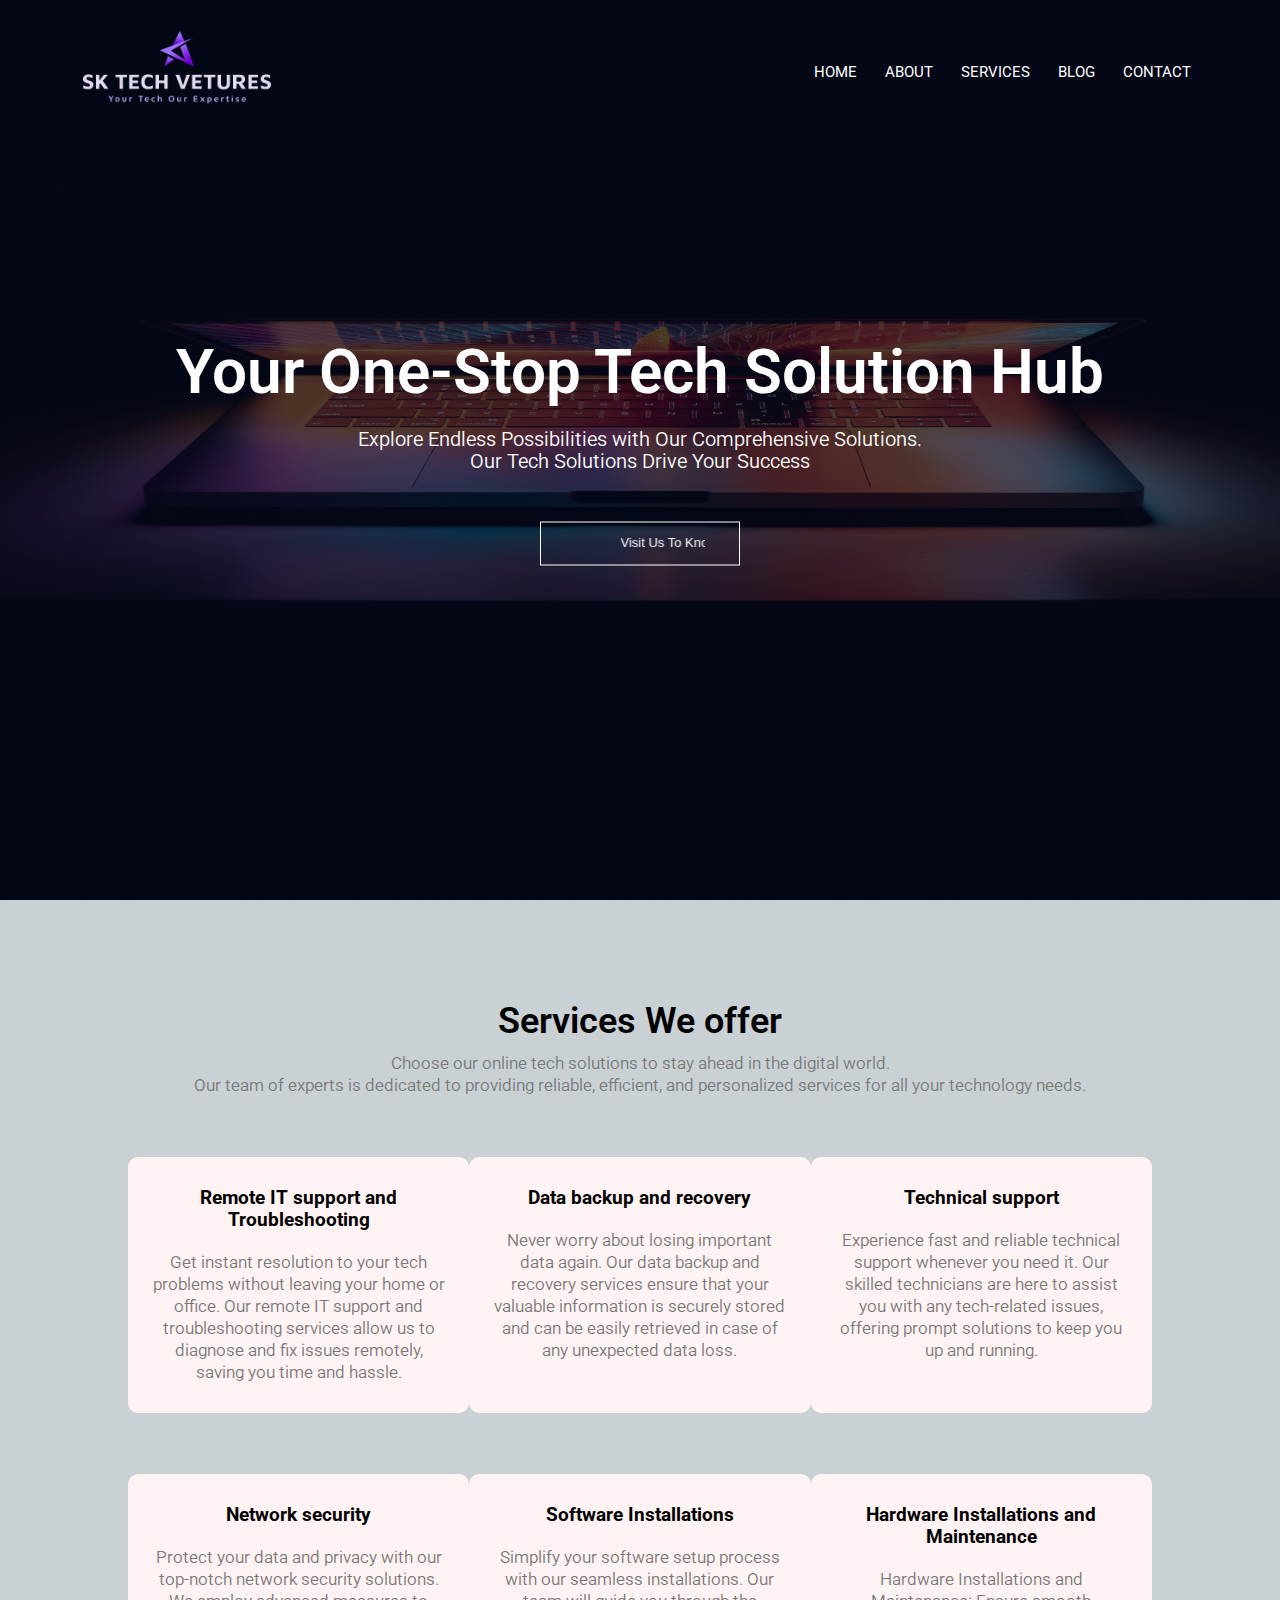
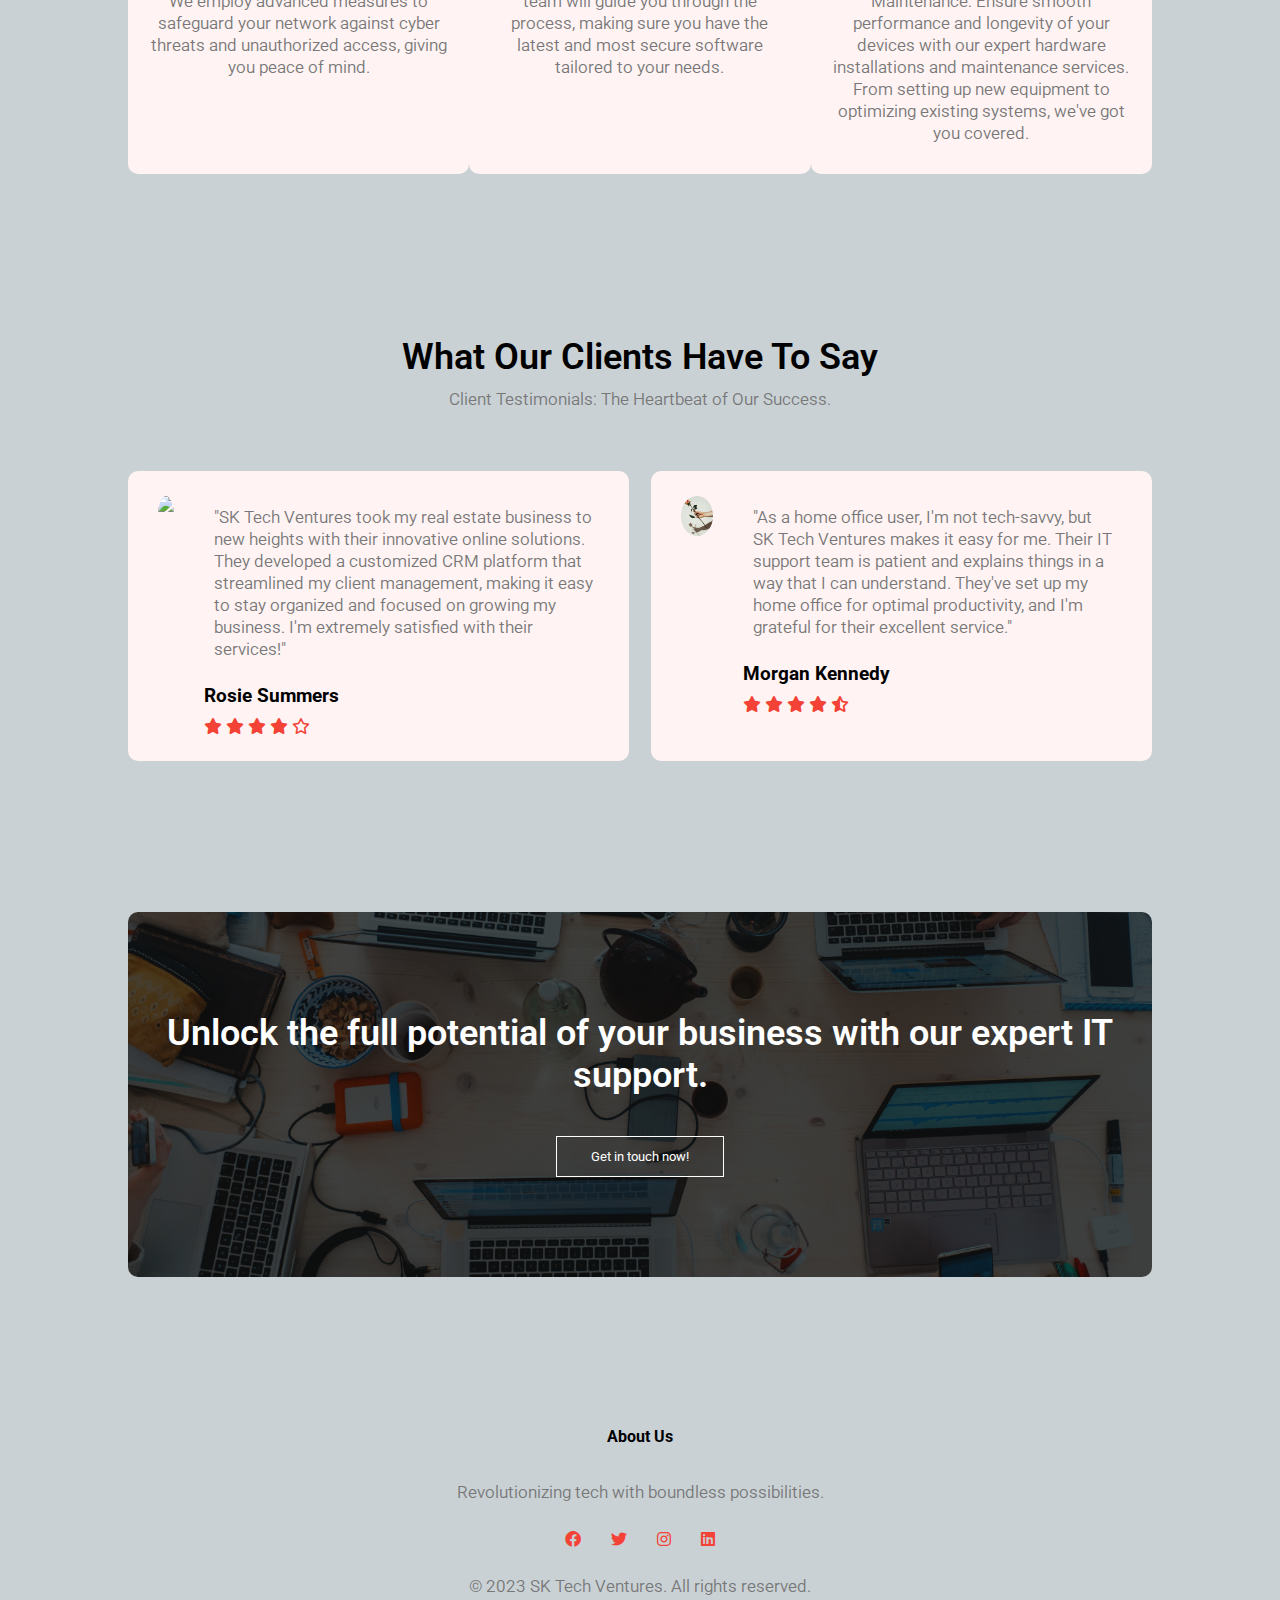
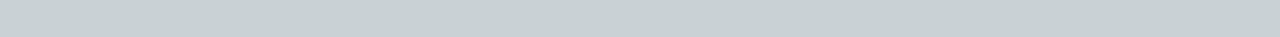
==== commit 0b40542b: "added contact page" ====
--- a/index.html
+++ b/index.html
@@ -38,7 +38,7 @@
     <h1>Your One-Stop Tech Solution Hub</h1>
     <p>Explore Endless Possibilities with Our Comprehensive Solutions.<br> Our Tech Solutions Drive Your Success
     </p>
-    <a href="" class="hero-btn"><marquee class="blink">Visit Us To Know More</marquee></a>
+    <a href="about.html" class="hero-btn"><marquee class="blink">Visit Us To Know More</marquee></a>
 </div>
 </section>
 <!------Services-------->
@@ -113,7 +113,7 @@
 
 <section class="cta">
     <h1>Unlock the full potential of your business with our expert IT support.</h1>
-    <a href="" class="hero-btn">Get in touch now!</a>
+    <a href="contact.html" class="hero-btn">Get in touch now!</a>
 </section>
 <!----------------------footer section------------------------------->
 <section class="footer">
--- a/style.css
+++ b/style.css
@@ -408,3 +408,49 @@
         right: 0;
     }
 }
+
+/*------- contact us page --------*/
+
+.contact-img img{
+    width: 80%;
+    margin: 0 auto;
+    padding: 80px 0;
+    display: block;
+}
+.contact-us{
+    width: 80%;
+    margin: auto;
+}
+.contact-col{
+    flex-basis: 80%;
+    margin-bottom: 30px;
+}
+.contact-col div{
+    display: flex;
+    align-items: center;
+    margin-bottom: 40px;
+}
+.contact-col div .fa-solid{
+    font-size: 28px;
+    color: #f44336;
+    margin: 10px;
+    margin-right: 30px;
+}
+.contact-col div p{
+    padding: 0;
+}
+.contact-col div h5{
+    font-size: 20px;
+    margin-bottom: 5px;
+    color: #555;
+    font-weight: 400;
+}
+.contact-col input, .contact-col textarea{
+    width: 100%;
+    padding: 15px;
+    margin-bottom: 17px;
+    outline: none;
+    border: 1px solid #ccc;
+    box-sizing: border-box;
+}
+
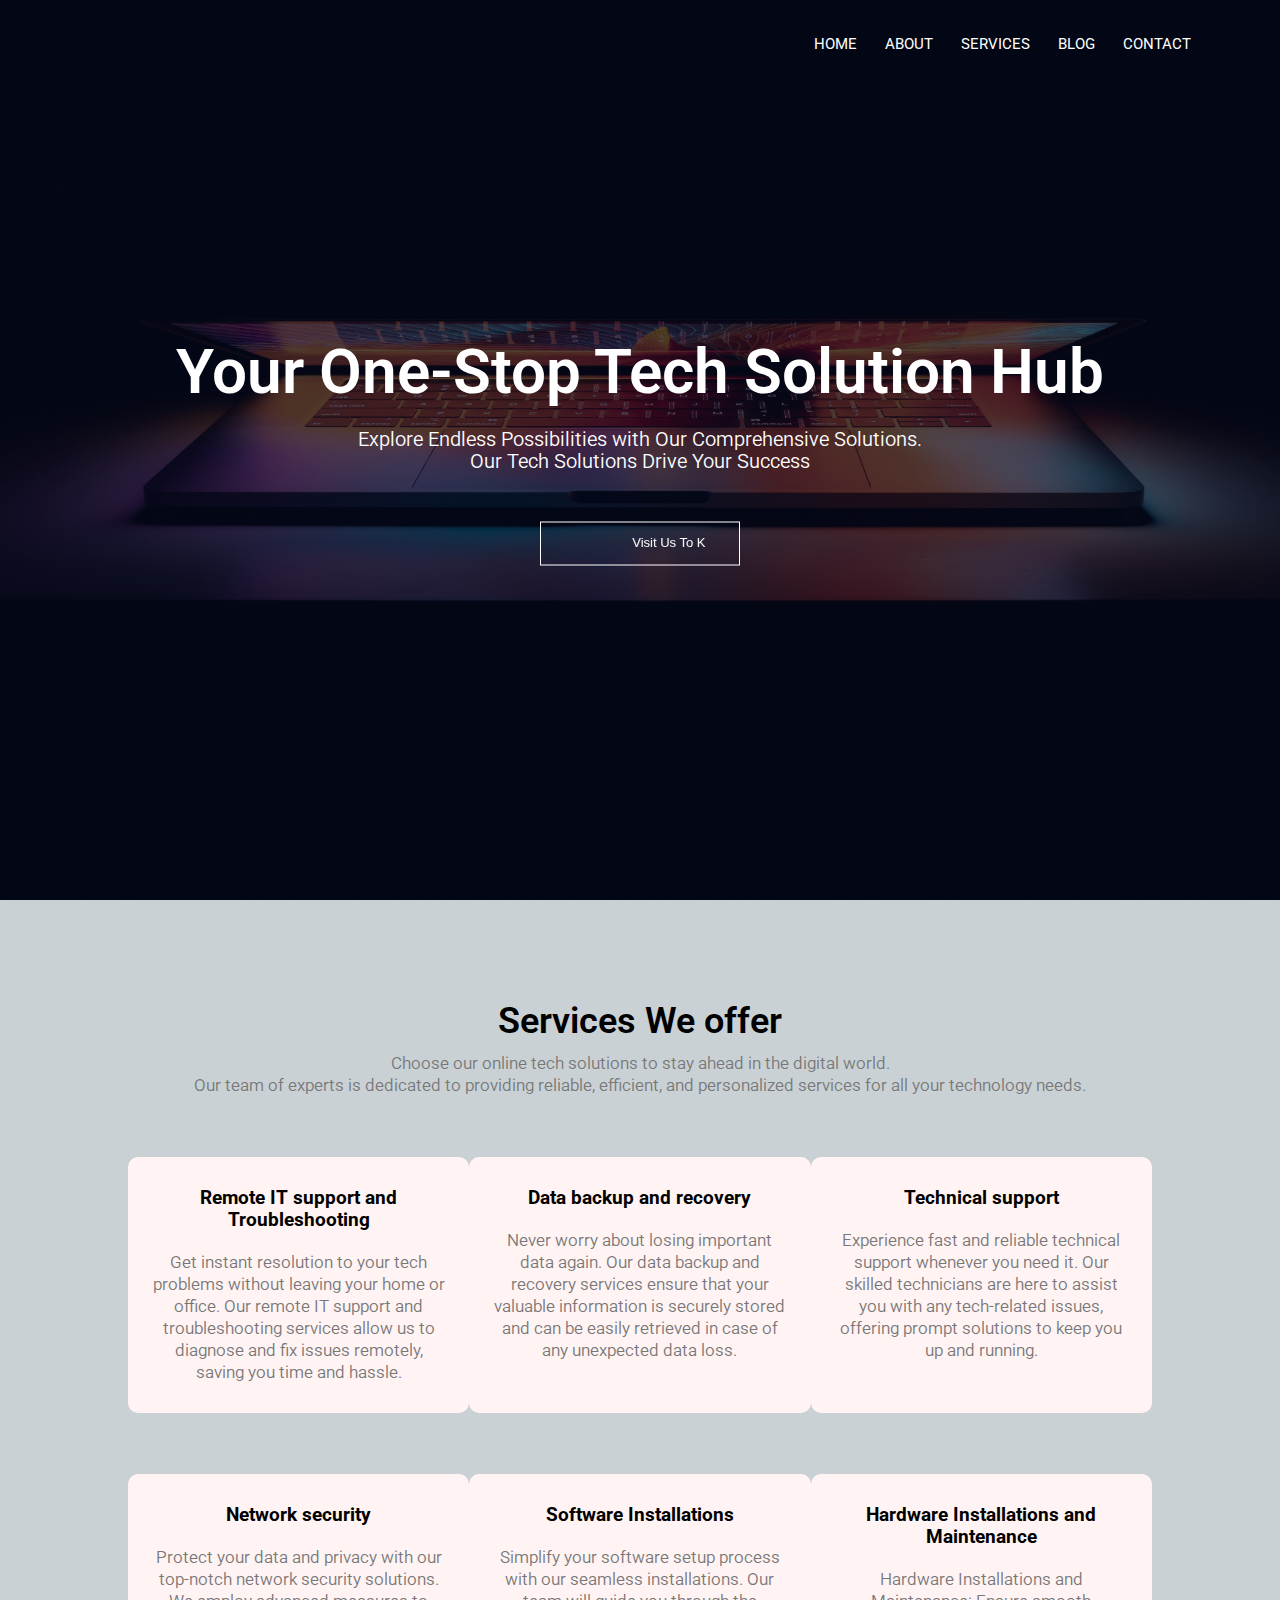
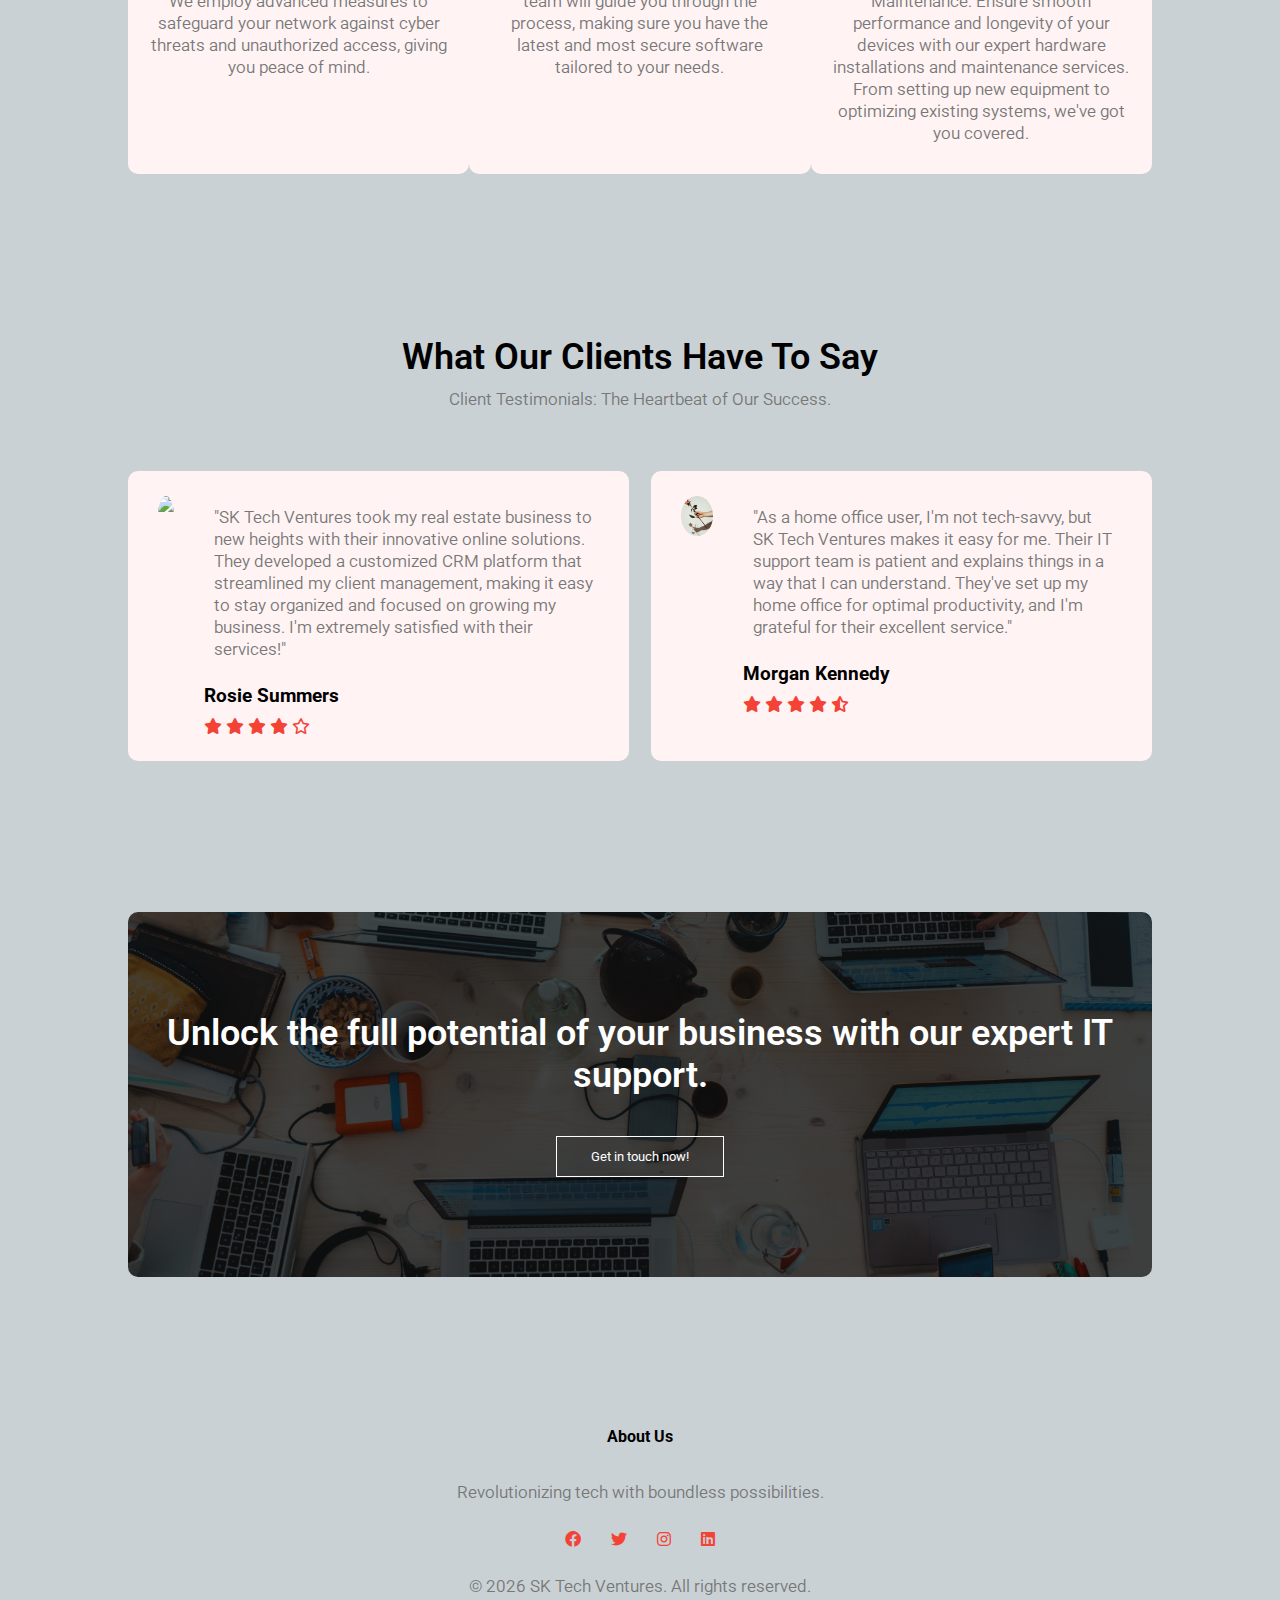
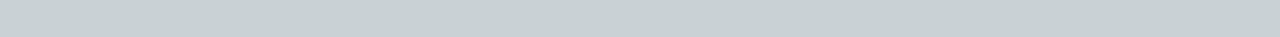
==== commit 53a4ea8e: "auto update copyright year" ====
--- a/index.html
+++ b/index.html
@@ -4,7 +4,6 @@
     <meta charset="UTF-8">
     <meta name="viewport" content="width=device-width, initial-scale=1.0">
     <title>SK Tech Ventures</title>
-    <link rel="icon" type="image/x-icon" href="images/favicon_io/favicon.ico">
     <link rel="stylesheet" href="style.css">
     <link rel="preconnect" href="https://fonts.googleapis.com">
     <link rel="preconnect" href="https://fonts.gstatic.com" crossorigin>
@@ -21,7 +20,7 @@
     
 <section class="header">
     <nav>
-        <a href=""> <img src="images/logo.png"" alt=""></a>
+        <a href=""> <img src="images/sktechlog2.png" alt=""></a>
         <div class="nav-links" id="nav-link">
             <i class="fas fa-times" onclick="hideMenu()"></i>
             <ul>
@@ -38,7 +37,7 @@
     <h1>Your One-Stop Tech Solution Hub</h1>
     <p>Explore Endless Possibilities with Our Comprehensive Solutions.<br> Our Tech Solutions Drive Your Success
     </p>
-    <a href="about.html" class="hero-btn"><marquee class="blink">Visit Us To Know More</marquee></a>
+    <a href="" class="hero-btn"><marquee class="blink">Visit Us To Know More</marquee></a>
 </div>
 </section>
 <!------Services-------->
@@ -113,7 +112,7 @@
 
 <section class="cta">
     <h1>Unlock the full potential of your business with our expert IT support.</h1>
-    <a href="contact.html" class="hero-btn">Get in touch now!</a>
+    <a href="" class="hero-btn">Get in touch now!</a>
 </section>
 <!----------------------footer section------------------------------->
 <section class="footer">
@@ -125,7 +124,11 @@
         <i class="fa-brands fa-instagram"></i>
         <i class="fa-brands fa-linkedin"></i>
     </div> 
-    <p>&copy; 2023 SK Tech Ventures. All rights reserved.</p>
+    <p>&copy; <script type="text/javascript">
+var today = new Date()
+var year = today.getFullYear()
+document.write(year)
+</script> SK Tech Ventures. All rights reserved.</p>
 </section>
 <!---------------- script ----------->
  <script>
@@ -143,4 +146,4 @@
     }
 </script>
 </body>
-</html>+</html>
